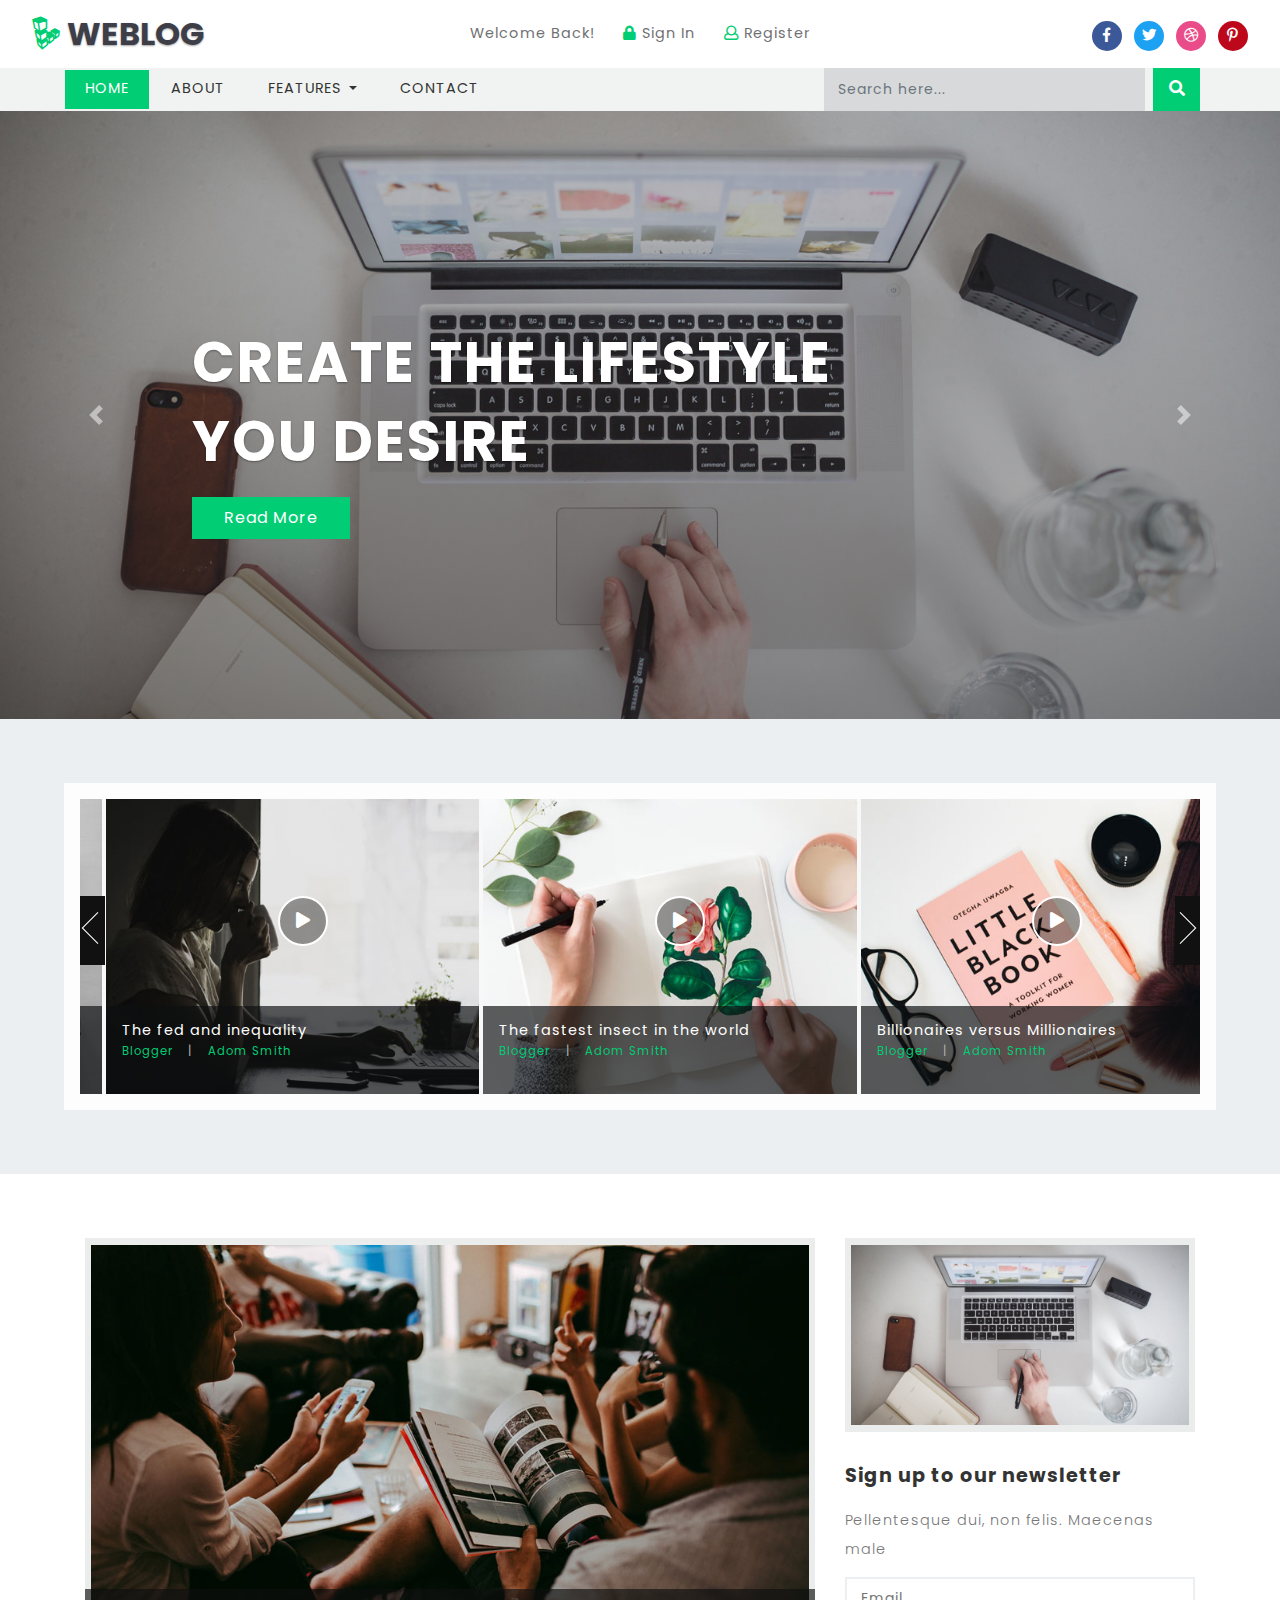
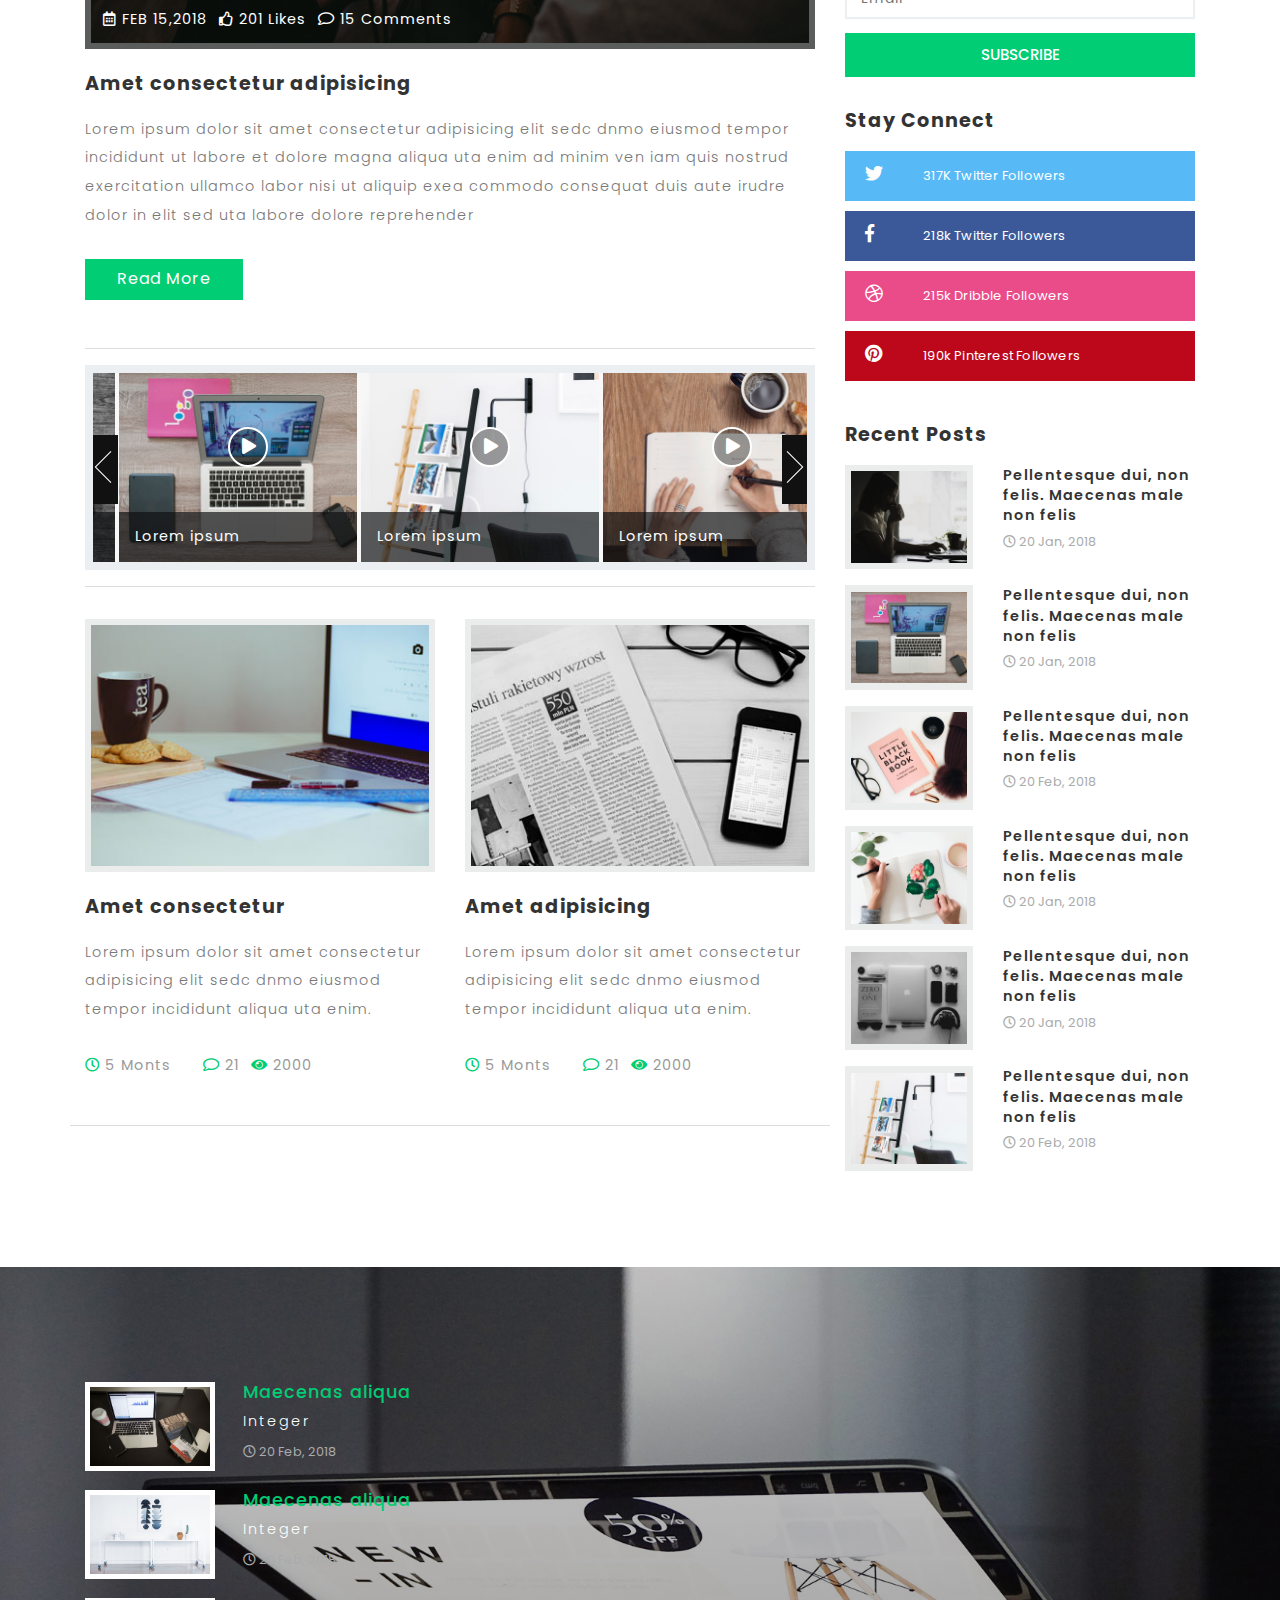
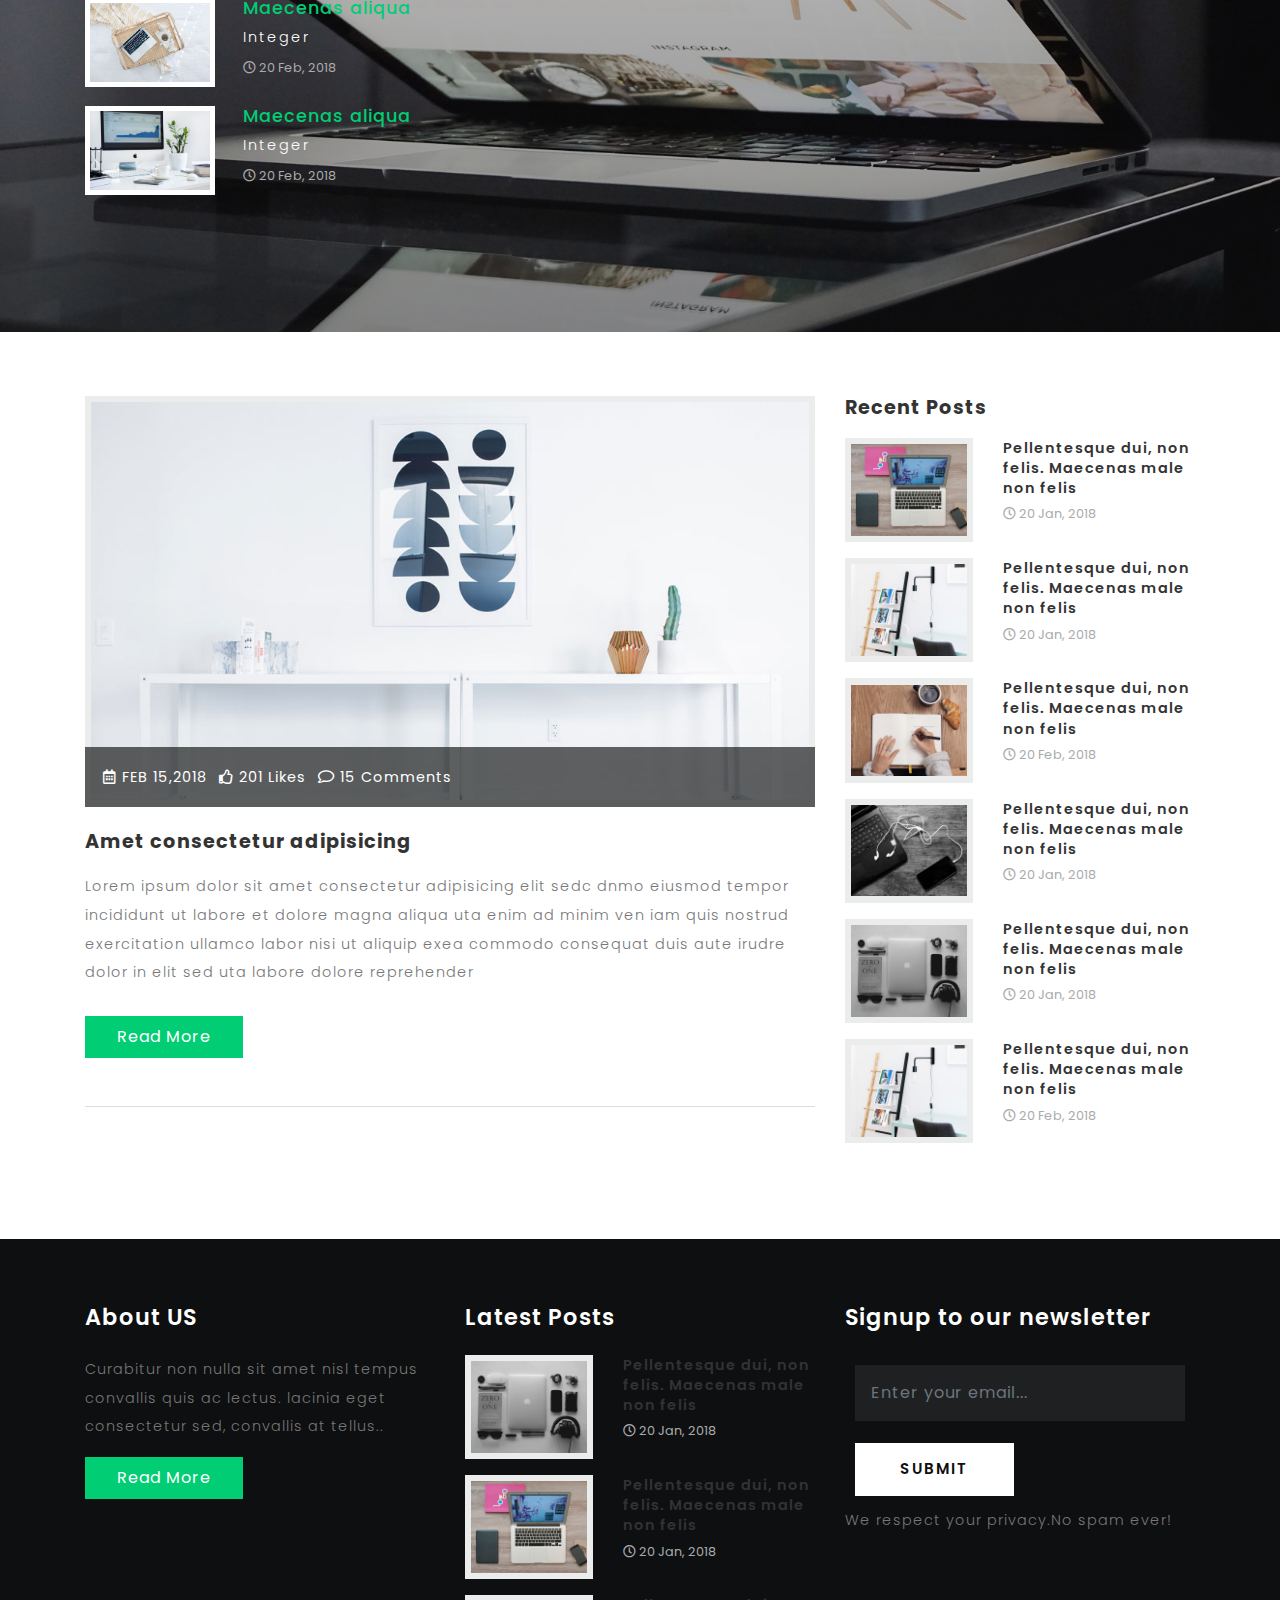
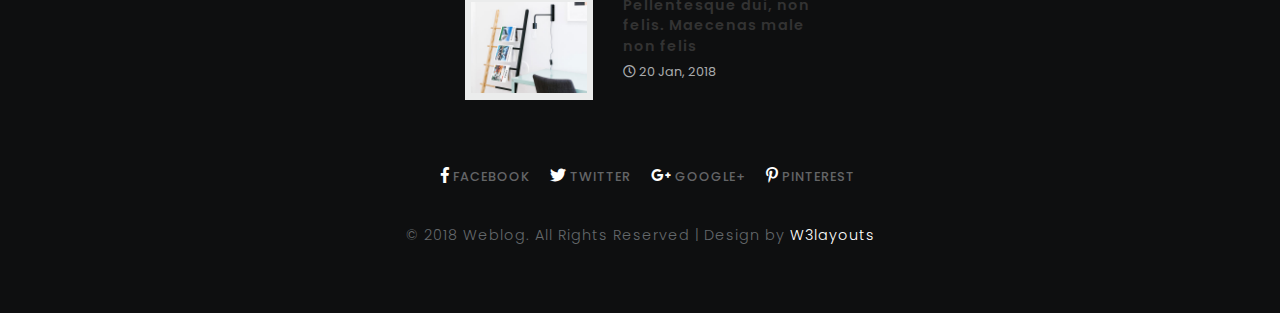
==== PresentationLayer/wwwroot/CoreBlogTema/web/index.html @ 25f00291 "HTML theme has been added" ====
<!--
	Author: W3layouts
	Author URL: http://w3layouts.com
	License: Creative Commons Attribution 3.0 Unported
	License URL: http://creativecommons.org/licenses/by/3.0/
-->

<!DOCTYPE html>
<html lang="zxx">

<head>
	<title>Weblog a Blogging Category Bootstrap responsive WebTemplate | Home :: w3layouts</title>
	<meta name="viewport" content="width=device-width, initial-scale=1">
	<meta charset="utf-8">
	<meta name="keywords" content="Weblog a Responsive web template, Bootstrap Web Templates, Flat Web Templates, Android Compatible web template, 
Smartphone Compatible web template, free webdesigns for Nokia, Samsung, LG, SonyEricsson, Motorola web design" />

	<script>
		addEventListener("load", function () {
			setTimeout(hideURLbar, 0);
		}, false);

		function hideURLbar() {
			window.scrollTo(0, 1);
		}
	</script>
	<link href="css/bootstrap.css" rel='stylesheet' type='text/css' />
	<link rel="stylesheet" href="css/jquery.desoslide.css">
	<link href="css/style.css" rel='stylesheet' type='text/css' />
	<link href="css/fontawesome-all.css" rel="stylesheet">
	<link href="//fonts.googleapis.com/css?family=Poppins:100,100i,200,200i,300,300i,400,400i,500,500i,600,600i,700,700i,800"
	    rel="stylesheet">
</head>

<body>
	<!--Header-->

	<header>
		<div class="top-bar_sub_w3layouts container-fluid">
			<div class="row">
				<div class="col-md-4 logo text-left">
					<a class="navbar-brand" href="index.html">
						<i class="fab fa-linode"></i> Weblog</a>
				</div>
				<div class="col-md-4 top-forms text-center mt-lg-3 mt-md-1 mt-0">
					<span>Welcome Back!</span>
					<span class="mx-lg-4 mx-md-2  mx-1">
						<a href="login.html">
							<i class="fas fa-lock"></i> Sign In</a>
					</span>
					<span>
						<a href="register.html">
							<i class="far fa-user"></i> Register</a>
					</span>
				</div>
				<div class="col-md-4 log-icons text-right">

					<ul class="social_list1 mt-3">

						<li>
							<a href="#" class="facebook1 mx-2" >
								<i class="fab fa-facebook-f"></i>

							</a>
						</li>
						<li>
							<a href="#" class="twitter2">
								<i class="fab fa-twitter"></i>

							</a>
						</li>
						<li>
							<a href="#" class="dribble3 mx-2">
								<i class="fab fa-dribbble"></i>
							</a>
						</li>
						<li>
							<a href="#" class="pin">
								<i class="fab fa-pinterest-p"></i>
							</a>
						</li>
					</ul>
				</div>
			</div>
		</div>

			<div class="header_top" id="home">
				<nav class="navbar navbar-expand-lg navbar-light bg-light">
					<button class="navbar-toggler navbar-toggler-right mx-auto" type="button" data-toggle="collapse" data-target="#navbarSupportedContent" aria-controls="navbarSupportedContent"
						aria-expanded="false" aria-label="Toggle navigation">
						<span class="navbar-toggler-icon"></span>
				   </button>


					<div class="collapse navbar-collapse" id="navbarSupportedContent">
						<ul class="navbar-nav mr-auto">
							<li class="nav-item active">
								<a class="nav-link" href="#">Home
									<span class="sr-only">(current)</span>
								</a>
							</li>
							<li class="nav-item">
								<a class="nav-link" href="about.html">About</a>
							</li>
							<li class="nav-item dropdown">
								<a class="nav-link dropdown-toggle" href="#" id="navbarDropdown" role="button" data-toggle="dropdown" aria-haspopup="true"
								    aria-expanded="false">
									Features
								</a>
								<div class="dropdown-menu" aria-labelledby="navbarDropdown">
									<a class="dropdown-item" href="#"></a>
									<a class="dropdown-item" href="blog1.html">Standard Blog</a>
									<div class="dropdown-divider"></div>
									<a class="dropdown-item" href="blog2.html">2 Column Blog</a>
									<div class="dropdown-divider"></div>
									<a class="dropdown-item" href="blog3.html">3 Column Blog</a>

								</div>
							</li>
							<li class="nav-item">
								<a class="nav-link" href="contact.html">Contact</a>
							</li>

						</ul>
							<form action="#" method="post" class="form-inline my-2 my-lg-0 header-search">
								<input class="form-control mr-sm-2" type="search" placeholder="Search here..." name="Search" required="">
								<button class="btn btn1 my-2 my-sm-0" type="submit"><i class="fas fa-search"></i></button>
							</form>
		
						

					</div>
				</nav>

			</div>
	</header>
	<!--//header-->

	<!--/banner-->
	<div class="banner">
		<div id="carouselExampleIndicators" class="carousel slide" data-ride="carousel">
			<ol class="carousel-indicators">
				<li data-target="#carouselExampleIndicators" data-slide-to="0" class="active"></li>
				<li data-target="#carouselExampleIndicators" data-slide-to="1"></li>
				<li data-target="#carouselExampleIndicators" data-slide-to="2"></li>
				<li data-target="#carouselExampleIndicators" data-slide-to="3"></li>
			</ol>
			<div class="carousel-inner" role="listbox">
				<div class="carousel-item active">
					<div class="carousel-caption">
						<h3>Create the lifestyle
							<span>you desire</span>
						</h3>
						<div class="read">
							<a href="single.html" class="btn btn-primary read-m">Read More</a>
						</div>
					</div>
				</div>
				<div class="carousel-item item2">
					<div class="carousel-caption">
						<h3>Engaging Purposeful
							<span>and Creative</span>
						</h3>
						<div class="read">
							<a href="single.html" class="btn btn-primary read-m">Read More</a>
						</div>
					</div>
				</div>
				<div class="carousel-item item3">
					<div class="carousel-caption">
						<h3>Create the lifestyle
							<span>you desire</span>
						</h3>
						<div class="read">
							<a href="single.html" class="btn btn-primary read-m">Read More</a>
						</div>
					</div>
				</div>
				<div class="carousel-item item4">
					<div class="carousel-caption">
						<h3>Engaging Purposeful
							<span>and Creative</span>
						</h3>
						<div class="read">
							<a href="single.html" class="btn btn-primary read-m">Read More</a>
						</div>
					</div>
				</div>
			</div>
			<a class="carousel-control-prev" href="#carouselExampleIndicators" role="button" data-slide="prev">
				<span class="carousel-control-prev-icon" aria-hidden="true"></span>
				<span class="sr-only">Previous</span>
			</a>
			<a class="carousel-control-next" href="#carouselExampleIndicators" role="button" data-slide="next">
				<span class="carousel-control-next-icon" aria-hidden="true"></span>
				<span class="sr-only">Next</span>
			</a>
		</div>
	</div>
	<!--/model-->
	<!--//banner-->
	<section class="bottom-slider">
		<div class="course_demo1">
			<ul id="flexiselDemo1">
				<li>
					<div class="blog-item">
						<img src="images/1.jpg" alt=" " class="img-fluid" />
						<button type="button" class="btn btn-primary play" data-toggle="modal" data-target="#exampleModal">
							<i class="fas fa-play"></i>
						</button>

						<div class="floods-text">
							<h3>The fed and inequality
								<span>Blogger
									<label>|</label>
									<i>Adom Smith</i>
								</span>
							</h3>

						</div>
					</div>
				</li>
				<li>
					<div class="blog-item">
						<img src="images/2.jpg" alt=" " class="img-fluid" />
						<button type="button" class="btn btn-primary play" data-toggle="modal" data-target="#exampleModal">
							<i class="fas fa-play"></i>
						</button>

						<div class="floods-text">
							<h3>The fastest insect in the world
								<span>Blogger
									<label>|</label>
									<i>Adom Smith</i>
								</span>
							</h3>

						</div>
					</div>
				</li>
				<li>
					<div class="blog-item">
						<img src="images/3.jpg" alt=" " class="img-fluid" />
						<button type="button" class="btn btn-primary play" data-toggle="modal" data-target="#exampleModal">
							<i class="fas fa-play"></i>
						</button>


						<div class="floods-text">
							<h3>Billionaires versus Millionaires
								<span>Blogger
									<label>|</label>
									<i>Adom Smith</i>
								</span>
							</h3>

						</div>
					</div>
				</li>
				<li>
					<div class="blog-item">
						<img src="images/4.jpg" alt=" " class="img-fluid" />
						<button type="button" class="btn btn-primary play" data-toggle="modal" data-target="#exampleModal">
							<i class="fas fa-play"></i>
						</button>


						<div class="floods-text">
							<h3>Billionaires versus Millionaires
								<span>Blogger
									<label>|</label>
									<i>Adom Smith</i>
								</span>
							</h3>

						</div>
					</div>
				</li>
			</ul>
		</div>
		<div class="modal fade" id="exampleModal" tabindex="-1" role="dialog" aria-hidden="true">
			<div class="modal-dialog" role="document">
				<div class="modal-content">
					<div class="modal-header">
						<button type="button" class="close" data-dismiss="modal" aria-label="Close">
							<span aria-hidden="true">&times;</span>
						</button>
					</div>
					<div class="modal-body">
						<div class="embed-responsive embed-responsive-21by9">
							<iframe src="https://player.vimeo.com/video/145787219"></iframe>
						</div>
					</div>

				</div>
			</div>
		</div>
	</section>
	<!--/main-->
	<section class="main-content-w3layouts-agileits">
		<div class="container">
			<div class="row">
				<!--left-->
				<div class="col-lg-8 left-blog-info-w3layouts-agileits text-left">
					<div class="blog-grid-top">
						<div class="b-grid-top">
							<div class="blog_info_left_grid">
								<a href="single.html">
									<img src="images/b1.jpg" class="img-fluid" alt="">
								</a>
							</div>
							<div class="blog-info-middle">
								<ul>
									<li>
										<a href="#">
											<i class="far fa-calendar-alt"></i> FEB 15,2018</a>
									</li>
									<li class="mx-2">
										<a href="#">
											<i class="far fa-thumbs-up"></i> 201 Likes</a>
									</li>
									<li>
										<a href="#">
											<i class="far fa-comment"></i> 15 Comments</a>
									</li>
									
								</ul>
							</div>
						</div>

						<h3>
							<a href="single.html">Amet consectetur adipisicing </a>
						</h3>
						<p>Lorem ipsum dolor sit amet consectetur adipisicing elit sedc dnmo eiusmod tempor incididunt ut labore et dolore magna
							aliqua uta enim ad minim ven iam quis nostrud exercitation ullamco labor nisi ut aliquip exea commodo consequat duis
							aute irudre dolor in elit sed uta labore dolore reprehender</p>
						<a href="single.html" class="btn btn-primary read-m">Read More</a>
					</div>
					<!--//silder-->
					<div class="blog-mid-sec">
						<ul id="flexiselDemo2">
							<li>
								<div class="blog-item">
									<img src="images/5.jpg" alt=" " class="img-fluid" />
									<button type="button" class="btn btn-primary play sec" data-toggle="modal" data-target="#exampleModal">
										<i class="fas fa-play"></i>
									</button>
									<div class="floods-text">
										<h3>Lorem ipsum </h3>
									</div>
								</div>
							</li>
							<li>
								<div class="blog-item">
									<img src="images/6.jpg" alt=" " class="img-fluid" />
									<button type="button" class="btn btn-primary play sec" data-toggle="modal" data-target="#exampleModal">
										<i class="fas fa-play"></i>
									</button>
									<div class="floods-text">
										<h3>Lorem ipsum </h3>
									</div>
								</div>
							</li>
							<li>
								<div class="blog-item">
									<img src="images/7.jpg" alt=" " class="img-fluid" />
									<button type="button" class="btn btn-primary play sec" data-toggle="modal" data-target="#exampleModal">
										<i class="fas fa-play"></i>
									</button>
									<div class="floods-text">
										<h3>Lorem ipsum </h3>
									</div>
								</div>
							</li>
							<li>
								<div class="blog-item">
									<img src="images/8.jpg" alt=" " class="img-fluid" />
									<button type="button" class="btn btn-primary play sec" data-toggle="modal" data-target="#exampleModal">
										<i class="fas fa-play"></i>
									</button>
									<div class="floods-text">
										<h3>Lorem ipsum </h3>
									</div>
								</div>
							</li>
						</ul>
					</div>

					<!--//silder-->
					<div class="blog-girds-sec">
						<div class="row">
							<div class="col-md-6 blog-grid-top">
								<div class="b-grid-top">
									<div class="blog_info_left_grid">
										<a href="single.html">
											<img src="images/b2.jpg" class="img-fluid" alt="">
										</a>
									</div>
									<h3>
										<a href="single.html">Amet consectetur </a>
									</h3>
									<p>Lorem ipsum dolor sit amet consectetur adipisicing elit sedc dnmo eiusmod tempor incididunt aliqua uta enim.</p>
								</div>
								<ul class="blog-icons">
									<li>
										<a href="#">
											<i class="far fa-clock"></i> 5 Monts</a>
									</li>
									<li class="mx-2">
										<a href="#">
											<i class="far fa-comment"></i> 21</a>
									</li>
									<li>
										<a href="#">
											<i class="fas fa-eye"></i> 2000</a>
									</li>
									
								</ul>
							</div>
							<div class="col-md-6 blog-grid-top">
								<div class="b-grid-top">
									<div class="blog_info_left_grid">
										<a href="single.html">
											<img src="images/b3.jpg" class="img-fluid" alt="">
										</a>
									</div>
									<h3>
										<a href="single.html">Amet adipisicing </a>
									</h3>
									<p>Lorem ipsum dolor sit amet consectetur adipisicing elit sedc dnmo eiusmod tempor incididunt aliqua uta enim.</p>

								</div>
								<ul class="blog-icons">
									<li>
										<a href="#">
											<i class="far fa-clock"></i> 5 Monts</a>
									</li>
									<li class="mx-2">
										<a href="#">
											<i class="far fa-comment"></i> 21</a>
									</li>
									<li>
										<a href="#">
											<i class="fas fa-eye"></i> 2000</a>
									</li>
									
								</ul>
							</div>
						</div>
					</div>
				</div>
				<!--//left-->
				<!--right-->
				<aside class="col-lg-4 agileits-w3ls-right-blog-con text-right">
					<div class="right-blog-info text-left">
						<div class="tech-btm">
							<img src="images/banner1.jpg" class="img-fluid" alt="">
						</div>
						<div class="tech-btm">
							<h4>Sign up to our newsletter</h4>
							<p>Pellentesque dui, non felis. Maecenas male </p>
							<form action="#" method="post">
								<input type="email" placeholder="Email" required="">
								<input type="submit" value="Subscribe">
							</form>

						</div>
						<div class="tech-btm widget_social">
							<h4>Stay Connect</h4>
							<ul>

								<li>
									<a class="twitter" href="#">
										<i class="fab fa-twitter"></i>
										<span class="count">317K</span> Twitter Followers</a>
								</li>
								<li>
									<a class="facebook" href="#">
										<i class="fab fa-facebook-f"></i>
										<span class="count">218k</span> Twitter Followers</a>
								</li>
								<li>
									<a class="dribble" href="#">
										<i class="fab fa-dribbble"></i>

										<span class="count">215k</span> Dribble Followers</a>
								</li>
								<li>
									<a class="pin" href="#">
										<i class="fab fa-pinterest"></i>
										<span class="count">190k</span> Pinterest Followers</a>
								</li>

							</ul>
						</div>
						<div class="tech-btm">
							<h4>Recent Posts</h4>
							
							<div class="blog-grids row mb-3">
								<div class="col-md-5 blog-grid-left">
									<a href="single.html">
										<img src="images/1.jpg" class="img-fluid" alt="">
									</a>
								</div>
								<div class="col-md-7 blog-grid-right">

									<h5>
										<a href="single.html">Pellentesque dui, non felis. Maecenas male non felis </a>
									</h5>
									<div class="sub-meta">
										<span>
											<i class="far fa-clock"></i> 20 Jan, 2018</span>
									</div>
								</div>
								
							</div>
							<div class="blog-grids row mb-3">
								<div class="col-md-5 blog-grid-left">
									<a href="single.html">
										<img src="images/5.jpg" class="img-fluid" alt="">
									</a>
								</div>
								<div class="col-md-7 blog-grid-right">

									<h5>
										<a href="single.html">Pellentesque dui, non felis. Maecenas male non felis </a>
									</h5>
									<div class="sub-meta">
										<span>
											<i class="far fa-clock"></i> 20 Jan, 2018</span>
									</div>
								</div>
								<div class="clearfix"> </div>
							</div>
							<div class="blog-grids row mb-3">
								<div class="col-md-5 blog-grid-left">
									<a href="single.html">
										<img src="images/3.jpg" class="img-fluid" alt="">
									</a>
								</div>
								<div class="col-md-7 blog-grid-right">
									<h5>
										<a href="single.html">Pellentesque dui, non felis. Maecenas male non felis </a>
									</h5>
									<div class="sub-meta">
										<span>
											<i class="far fa-clock"></i> 20 Feb, 2018</span>
									</div>
								</div>
								
							</div>
							<div class="blog-grids row mb-3">
								<div class="col-md-5 blog-grid-left">
									<a href="single.html">
										<img src="images/2.jpg" class="img-fluid" alt="">
									</a>
								</div>
								<div class="col-md-7 blog-grid-right">

									<h5>
										<a href="single.html">Pellentesque dui, non felis. Maecenas male non felis </a>
									</h5>
									<div class="sub-meta">
										<span>
											<i class="far fa-clock"></i> 20 Jan, 2018</span>
									</div>
								</div>
								
							</div>
							<div class="blog-grids row mb-3">
								<div class="col-md-5 blog-grid-left">
									<a href="single.html">
										<img src="images/4.jpg" class="img-fluid" alt="">
									</a>
								</div>
								<div class="col-md-7 blog-grid-right">

									<h5>
										<a href="single.html">Pellentesque dui, non felis. Maecenas male non felis </a>
									</h5>
									<div class="sub-meta">
										<span>
											<i class="far fa-clock"></i> 20 Jan, 2018</span>
									</div>
								</div>
								
							</div>
							<div class="blog-grids row mb-3">
								<div class="col-md-5 blog-grid-left">
									<a href="single.html">
										<img src="images/6.jpg" class="img-fluid" alt="">
									</a>
								</div>
								<div class="col-md-7 blog-grid-right">
									<h5>
										<a href="single.html">Pellentesque dui, non felis. Maecenas male non felis </a>
									</h5>
									<div class="sub-meta">
										<span>
											<i class="far fa-clock"></i> 20 Feb, 2018</span>
									</div>
								</div>
								
							</div>
						</div>
					</div>

				</aside>
				<!--//right-->
			</div>
		</div>
	</section>
	<!--//main-->
	<!--/middle-->
	<section class="middle-sec-agileinfo-w3ls">
		<div class="container">
			<div class="row inner-sec">
				<div class="col-md-4 news-left">
					<ul id="demo1_thumbs" class="list-inline">
						<li>
							<a href="images/m1.jpg">
								<img src="images/m1.jpg" alt="" data-desoslide-caption="<h3>Latest Post 1</h3>">
								<div class="mid-text-info">
									<h4>Maecenas aliqua</h4>
									<p>Integer </p>
									<div class="sub-meta">
										<span>
											<i class="far fa-clock"></i> 20 Feb, 2018</span>
									</div>
								</div>
							</a>
						</li>
						<li>
							<a href="images/m2.jpg">
								<img src="images/m2.jpg" alt="" data-desoslide-caption="<h3>Latest Post 2</h3>">
								<div class="mid-text-info">
									<h4>Maecenas aliqua</h4>
									<p>Integer </p>
									<div class="sub-meta">
										<span>
											<i class="far fa-clock"></i> 20 Feb, 2018</span>
									</div>
								</div>
							</a>
						</li>
						<li>
							<a href="images/m3.jpg">
								<img src="images/m3.jpg" alt="" data-desoslide-caption="<h3>Latest Post 3</h3>">
								<div class="mid-text-info">
									<h4>Maecenas aliqua</h4>
									<p>Integer </p>
									<div class="sub-meta">
										<span>
											<i class="far fa-clock"></i> 20 Feb, 2018</span>
									</div>
								</div>
							</a>
						</li>
						<li>
							<a href="images/m4.jpg">
								<img src="images/m4.jpg" alt="" data-desoslide-caption="<h3>Latest Post 4</h3>">
								<div class="mid-text-info">
									<h4>Maecenas aliqua</h4>
									<p>Integer </p>
									<div class="sub-meta">
										<span>
											<i class="far fa-clock"></i> 20 Feb, 2018</span>
									</div>
								</div>
							</a>
						</li>
					</ul>
				</div>
				<div id="demo1_main_image" class="col-md-8  news-right"></div>
				<div class="clearfix"> </div>
			</div>
		</div>

	</section>
	<!--//middle-->
	<!---->
	<section class="main-content-w3layouts-agileits">
			<div class="container">
				<div class="row">
					<!--left-->
					<div class="col-lg-8 left-blog-info-w3layouts-agileits text-left">
						<div class="blog-grid-top">
							<div class="b-grid-top">
								<div class="blog_info_left_grid">
									<a href="single.html">
										<img src="images/b4.jpg" class="img-fluid" alt="">
									</a>
								</div>
								<div class="blog-info-middle">
									<ul>
										<li>
											<a href="#">
												<i class="far fa-calendar-alt"></i> FEB 15,2018</a>
										</li>
										<li class="mx-2">
											<a href="#">
												<i class="far fa-thumbs-up"></i> 201 Likes</a>
										</li>
										<li>
											<a href="#">
												<i class="far fa-comment"></i> 15 Comments</a>
										</li>
									
									</ul>
								</div>
							</div>
	
							<h3>
								<a href="single.html">Amet consectetur adipisicing </a>
							</h3>
							<p>Lorem ipsum dolor sit amet consectetur adipisicing elit sedc dnmo eiusmod tempor incididunt ut labore et dolore magna
								aliqua uta enim ad minim ven iam quis nostrud exercitation ullamco labor nisi ut aliquip exea commodo consequat duis
								aute irudre dolor in elit sed uta labore dolore reprehender</p>
							<a href="single.html" class="btn btn-primary read-m">Read More</a>
						</div>
						<!--//silder-->
						
	
					</div>
					<!--//left-->
					<!--right-->
					<aside class="col-lg-4 agileits-w3ls-right-blog-con text-left">
						<div class="tech-btm">
							<h4>Recent Posts</h4>
							
							<div class="blog-grids row mb-3">
								<div class="col-md-5 blog-grid-left">
									<a href="single.html">
										<img src="images/5.jpg" class="img-fluid" alt="">
									</a>
								</div>
								<div class="col-md-7 blog-grid-right">

									<h5>
										<a href="single.html">Pellentesque dui, non felis. Maecenas male non felis </a>
									</h5>
									<div class="sub-meta">
										<span>
											<i class="far fa-clock"></i> 20 Jan, 2018</span>
									</div>
								</div>
								
							</div>
							<div class="blog-grids row mb-3">
								<div class="col-md-5 blog-grid-left">
									<a href="single.html">
										<img src="images/6.jpg" class="img-fluid" alt="">
									</a>
								</div>
								<div class="col-md-7 blog-grid-right">

									<h5>
										<a href="single.html">Pellentesque dui, non felis. Maecenas male non felis </a>
									</h5>
									<div class="sub-meta">
										<span>
											<i class="far fa-clock"></i> 20 Jan, 2018</span>
									</div>
								</div>
								
							</div>
							<div class="blog-grids row mb-3">
								<div class="col-md-5 blog-grid-left">
									<a href="single.html">
										<img src="images/7.jpg" class="img-fluid" alt="">
									</a>
								</div>
								<div class="col-md-7 blog-grid-right">
									<h5>
										<a href="single.html">Pellentesque dui, non felis. Maecenas male non felis </a>
									</h5>
									<div class="sub-meta">
										<span>
											<i class="far fa-clock"></i> 20 Feb, 2018</span>
									</div>
								</div>
								
							</div>
							<div class="blog-grids row mb-3">
								<div class="col-md-5 blog-grid-left">
									<a href="single.html">
										<img src="images/8.jpg" class="img-fluid" alt="">
									</a>
								</div>
								<div class="col-md-7 blog-grid-right">

									<h5>
										<a href="single.html">Pellentesque dui, non felis. Maecenas male non felis </a>
									</h5>
									<div class="sub-meta">
										<span>
											<i class="far fa-clock"></i> 20 Jan, 2018</span>
									</div>
								</div>
								
							</div>
							<div class="blog-grids row mb-3">
								<div class="col-md-5 blog-grid-left">
									<a href="single.html">
										<img src="images/4.jpg" class="img-fluid" alt="">
									</a>
								</div>
								<div class="col-md-7 blog-grid-right">

									<h5>
										<a href="single.html">Pellentesque dui, non felis. Maecenas male non felis </a>
									</h5>
									<div class="sub-meta">
										<span>
											<i class="far fa-clock"></i> 20 Jan, 2018</span>
									</div>
								</div>
								
							</div>
							<div class="blog-grids row mb-3">
								<div class="col-md-5 blog-grid-left">
									<a href="single.html">
										<img src="images/6.jpg" class="img-fluid" alt="">
									</a>
								</div>
								<div class="col-md-7 blog-grid-right">
									<h5>
										<a href="single.html">Pellentesque dui, non felis. Maecenas male non felis </a>
									</h5>
									<div class="sub-meta">
										<span>
											<i class="far fa-clock"></i> 20 Feb, 2018</span>
									</div>
								</div>
								
							</div>
						
						</div>
	
					</aside>
					<!--//right-->
				</div>
			</div>
		</section>
		<!--//main-->
	<!--footer-->
	<footer>
		<div class="container">
			<div class="row">
				<div class="col-lg-4 footer-grid-agileits-w3ls text-left">
					<h3>About US</h3>
					<p>Curabitur non nulla sit amet nisl tempus convallis quis ac lectus. lacinia eget consectetur sed, convallis at tellus..</p>
					<div class="read">
						<a href="single.html" class="btn btn-primary read-m">Read More</a>
					</div>
				</div>
				<div class="col-lg-4 footer-grid-agileits-w3ls text-left">

					<div class="tech-btm">
						<h3>Latest Posts</h3>
						<div class="blog-grids row mb-3">
							<div class="col-md-5 blog-grid-left">
								<a href="single.html">
									<img src="images/4.jpg" class="img-fluid" alt="">
								</a>
							</div>
							<div class="col-md-7 blog-grid-right">

								<h5>
									<a href="single.html">Pellentesque dui, non felis. Maecenas male non felis </a>
								</h5>
								<div class="sub-meta">
									<span>
										<i class="far fa-clock"></i> 20 Jan, 2018</span>
								</div>
							</div>
							
						</div>
						<div class="blog-grids row mb-3">
							<div class="col-md-5 blog-grid-left">
								<a href="single.html">
									<img src="images/5.jpg" class="img-fluid" alt="">
								</a>
							</div>
							<div class="col-md-7 blog-grid-right">

								<h5>
									<a href="single.html">Pellentesque dui, non felis. Maecenas male non felis </a>
								</h5>
								<div class="sub-meta">
									<span>
										<i class="far fa-clock"></i> 20 Jan, 2018</span>
								</div>
							</div>
							
						</div>
						<div class="blog-grids row mb-3">
							<div class="col-md-5 blog-grid-left">
								<a href="single.html">
									<img src="images/6.jpg" class="img-fluid" alt="">
								</a>
							</div>
							<div class="col-md-7 blog-grid-right">

								<h5>
									<a href="single.html">Pellentesque dui, non felis. Maecenas male non felis </a>
								</h5>
								<div class="sub-meta">
									<span>
										<i class="far fa-clock"></i> 20 Jan, 2018</span>
								</div>
							</div>
							
						</div>
					</div>
				</div>
				<!-- subscribe -->
				<div class="col-lg-4 subscribe-main footer-grid-agileits-w3ls text-left">
					<h2>Signup to our newsletter</h2>
					<div class="subscribe-main text-left">
							<div class="subscribe-form">
									<form action="#" method="post" class="subscribe_form">
										<input class="form-control" type="email" placeholder="Enter your email..." required="">
										<button type="submit" class="btn btn-primary submit">Submit</button>
									</form>
									<div class="clearfix"> </div>
						   </div>
						<p>We respect your privacy.No spam ever!</p>
					</div>
					<!-- //subscribe -->
				</div>
			</div>
			<!-- footer -->
			<div class="footer-cpy text-center">
				<div class="footer-social">
					<div class="copyrighttop">
						<ul>
							<li class="mx-3">
								<a class="facebook" href="#">
									<i class="fab fa-facebook-f"></i>
									<span>Facebook</span>
								</a>
							</li>
							<li>
								<a class="facebook" href="#">
									<i class="fab fa-twitter"></i>
									<span>Twitter</span>
								</a>
							</li>
							<li class="mx-3">
								<a class="facebook" href="#">
									<i class="fab fa-google-plus-g"></i>
									<span>Google+</span>
								</a>
							</li>
							<li>
								<a class="facebook" href="#">
									<i class="fab fa-pinterest-p"></i>
									<span>Pinterest</span>
								</a>
							</li>
						</ul>

					</div>
				</div>
				<div class="w3layouts-agile-copyrightbottom">
					<p>© 2018 Weblog. All Rights Reserved | Design by
						<a href="http://w3layouts.com/">W3layouts</a>
					</p>

				</div>
			</div>

			<!-- //footer -->
		</div>
	</footer>
	<!---->
	<!-- js -->
	<script src="js/jquery-2.2.3.min.js"></script>
	<!-- //js -->
	<!-- desoslide-JavaScript -->
	<script src="js/jquery.desoslide.js"></script>
	<script>
		$('#demo1_thumbs').desoSlide({
			main: {
				container: '#demo1_main_image',
				cssClass: 'img-responsive'
			},
			effect: 'sideFade',
			caption: true
		});
	</script>

	<!-- requried-jsfiles-for owl -->
	<script>
		$(window).load(function () {
			$("#flexiselDemo1").flexisel({
				visibleItems: 3,
				animationSpeed: 1000,
				autoPlay: true,
				autoPlaySpeed: 3000,
				pauseOnHover: true,
				enableResponsiveBreakpoints: true,
				responsiveBreakpoints: {
					portrait: {
						changePoint: 480,
						visibleItems: 1
					},
					landscape: {
						changePoint: 640,
						visibleItems: 2
					},
					tablet: {
						changePoint: 768,
						visibleItems: 3
					}
				}
			});

		});
	</script>
	<script>
		$(window).load(function () {
			$("#flexiselDemo2").flexisel({
				visibleItems: 3,
				animationSpeed: 1000,
				autoPlay: true,
				autoPlaySpeed: 3000,
				pauseOnHover: true,
				enableResponsiveBreakpoints: true,
				responsiveBreakpoints: {
					portrait: {
						changePoint: 480,
						visibleItems: 1
					},
					landscape: {
						changePoint: 640,
						visibleItems: 2
					},
					tablet: {
						changePoint: 768,
						visibleItems: 3
					}
				}
			});

		});
	</script>
	<script src="js/jquery.flexisel.js"></script>
	<!-- //password-script -->
	<!--/ start-smoth-scrolling -->
	<script src="js/move-top.js"></script>
	<script src="js/easing.js"></script>
	<script>
		jQuery(document).ready(function ($) {
			$(".scroll").click(function (event) {
				event.preventDefault();
				$('html,body').animate({
					scrollTop: $(this.hash).offset().top
				}, 900);
			});
		});
	</script>
	<!--// end-smoth-scrolling -->

	<script>
		$(document).ready(function () {
			
									var defaults = {
							  			containerID: 'toTop', // fading element id
										containerHoverID: 'toTopHover', // fading element hover id
										scrollSpeed: 1200,
										easingType: 'linear' 
							 		};
									

			$().UItoTop({
				easingType: 'easeOutQuart'
			});

		});
	</script>
	<a href="#home" class="scroll" id="toTop" style="display: block;">
		<span id="toTopHover" style="opacity: 1;"> </span>
	</a>

	<!-- //Custom-JavaScript-File-Links -->
	<script src="js/bootstrap.js"></script>


</body>

</html>
---- PresentationLayer/wwwroot/CoreBlogTema/web/css/style.css ----
/*--
	Author: proj
	Author URL: http://proj.com
	License: Creative Commons Attribution 3.0 Unported
	License URL: http://creativecommons.org/licenses/by/3.0/
--*/

html,
body {
	margin: 0;
	font-size: 100%;
	font-family: 'Poppins', sans-serif;
	background: #fff;
}

body a {
	text-decoration: none;
	transition: 0.5s all;
	-webkit-transition: 0.5s all;
	-moz-transition: 0.5s all;
	-o-transition: 0.5s all;
	-ms-transition: 0.5s all;
}

a:hover {
	text-decoration: none;
}

input[type="button"],
input[type="submit"],
input[type="text"],
input[type="email"],
input[type="search"] {
	transition: 0.5s all;
	-webkit-transition: 0.5s all;
	-moz-transition: 0.5s all;
	-o-transition: 0.5s all;
	-ms-transition: 0.5s all;
	font-family: 'Poppins', sans-serif;
}

h1,
h2,
h3,
h4,
h5,
h6 {
	margin: 0;
	font-family: 'Poppins', sans-serif;
	letter-spacing:1px;
}

p {
	margin: 0;
	font-size: 0.9em;
	color: #777777;
	line-height: 2em;
	letter-spacing: 1px;
	font-weight: 300;
}

ul {
	margin: 0;
	padding: 0;
}

/*--/header --*/

/*-- top-bar-w3-agile --*/

.header {
	position: relative;
}

.header-nav {
	position: relative;
}

.top-bar {
	position: absolute;
	z-index: 999;
	width: 95%;
	top: 4%;
	left: 3%;
}

/*--top-bar_sub_w3layouts --*/

.top-bar_sub_w3layouts {
	background: #fff;
    padding: 0.3em 2em;
	position: relative;
}

.top-bar_sub_w3layouts h6 {
	text-align: center;
	color: #fff;
	font-size: 0.8em;
	font-weight: 600;
	letter-spacing: 2px;
	float: left;
}

.log {
	float: right;
	margin-top: 5px;
}

.top-bar_sub_w3layouts h6 a {
	color: #fff;
	text-decoration: none;
	padding: 8px 16px;
	letter-spacing: 1px;
	font-size: 13px;
	background: #01cd74;
	display: inline-block;
	border: 2px solid transparent;
	font-weight: bold;
}

.log h5 {
	display: inline-block;
	color: #a0a1a5;
	font-size: 0.9em;
	font-weight: 500;
	letter-spacing: 1px;
}

.log .fa-user.fa-w-16 {
	color: #fff;
	margin: 0 4px;
}

a.sign {
	color: #a0a1a5;
	font-size: 1em;
	letter-spacing: 1px;
}
.top-forms span{
    font-size: 0.9em;
    color: #707173;
	letter-spacing: 1px;
}
.top-forms span a {
    color: #707173;
}
.top-forms a i{
	color:#01cd74;
}
.social_list1 li {
	display: inline-block;
}

ul.social_list1 li a {
    color: #fff;
    font-size: 0.9em;
    width: 30px;
    height: 30px;
    border-radius: 50%;
    display: block;
    line-height: 29px;
	text-align: center;
	transition: 0.5s all;
	-webkit-transition: 0.5s all;
	-moz-transition: 0.5s all;
	-o-transition: 0.5s all;
	-ms-transition: 0.5s all;
}
ul.social_list1 li a:hover{
	opacity: 0.8;
	transform: rotateX(360deg);
    -webkit-transform: rotateX(360deg);
    -moz-transform: rotateX(360deg);
    -o-transform: rotateX(360deg);
    -ms-transform: rotateX(360deg);
    transition: transform 2s;
}
.facebook1 {
	background: #3b5998;
}

.twitter2 {
	background: #1da1f2;
}

.dribble3 {
	background: #ea4c89;
}
.pin {
	background: #BD081C;
}
/*-- top-bar_sub_w3layouts --*/

/*--/navbar--*/

.navbar {
	padding: 0em 4em;
}

.bg-light {
    background-color: #f0f3f1 !important;
}

a.navbar-brand {
	font-size: 2em;
	font-weight: 700;
	text-shadow: 0 1px 2px rgba(0, 0, 0, 0.37);
	color: #3d3e48;
	text-transform: uppercase;
}
.logo i {
    color: #01cd74;
    text-shadow: none;
}
li.nav-item {
	margin: 0 1px;
}

.navbar-light .navbar-nav .nav-link {
	padding: 0.6em 1.4em;
	color: #333;
	background: transparent;
	text-transform: uppercase;
	font-size: 0.9em;
	letter-spacing: 1px;
}

.navbar-light .navbar-nav .show>.nav-link,
.navbar-light .navbar-nav .active>.nav-link,
.navbar-light .navbar-nav .nav-link.show,
.navbar-light .navbar-nav .nav-link.active,
.navbar-light .navbar-nav .nav-link:hover,
.navbar-light .navbar-nav .nav-link:focus {
	background: #01cd74;
	color: #fff;
}
.dropdown-item {
    padding: 0.2em 1.5rem;
    font-size: 0.9em;
}
/*--/search--*/
form.header-search {
    width: 25%;
}
.header-search form {
	background: #e7e9ea;
	padding: 0.3em;
	border-radius: 50px;
}

.header-search input[type="search"] {
    outline: none;
    border: none;
	padding: 11px 14px;
    color: #fff;
    font-size: 14px;
    background: rgba(113, 114, 130, 0.2);
    float: left;
    letter-spacing: 1px;
	width: 82%;
	border-radius: 0;
}

.header-search button.btn1 {
	color: #fff;
	border: none;
	padding: 9px 9px 10px 9px;
	text-align: center;
	text-decoration: none;
	background: #01cd74;
	-webkit-transition: 0.5s all;
	-moz-transition: 0.5s all;
	-o-transition: 0.5s all;
	-ms-transition: 0.5s all;
	transition: 0.5s all;
	float: right;
	cursor: pointer;
	width: 12%;
	border-radius: 0;
}

/*--//search--*/

/*--//navbar--*/

/*--//header --*/

/*--/banner --*/

/* CUSTOMIZE THE CAROUSEL
-------------------------------------------------- */

/* Carousel base class */

/* Since positioning the image, we need to help out the caption */

.carousel-caption {
    bottom: 13em;
    z-index: 10;
    text-align: left;
    margin: 0 auto;
}

/* Declare heights because of positioning of img element */

.carousel-item {
	height: 44em;
	background-color: #777;
}

.carousel-item>img {
	position: absolute;
	top: 0;
	left: 0;
	min-width: 100%;
	height: 32rem;
}

/* MARKETING CONTENT
-------------------------------------------------- */

/* Center align the text within the three columns below the carousel */

.marketing .col-lg-4 {
	margin-bottom: 1.5rem;
	text-align: center;
}

.bt-grid.ser {
	margin-top: 1.5em;
	margin-bottom: 0;
}

.marketing h2 {
	font-weight: 400;
}

.marketing .col-lg-4 p {
	margin-right: .75rem;
	margin-left: .75rem;
}

/* Featurettes
------------------------- */

.featurette-divider {
	margin: 5rem 0;
	/* Space out the Bootstrap <hr> more */
}

/* Thin out the marketing headings */

.featurette-heading {
	font-weight: 300;
	line-height: 1;
	letter-spacing: -.05rem;
}

/*--/slider--*/

.carousel-item {
	background: -webkit-linear-gradient(rgba(23, 22, 23, 0.2), rgba(23, 22, 23, 0.5)), url(../images/banner1.jpg) no-repeat;
	background: -moz-linear-gradient(rgba(23, 22, 23, 0.2), rgba(23, 22, 23, 0.5)), url(../images/banner1.jpg) no-repeat;
	background: -ms-linear-gradient(rgba(23, 22, 23, 0.2), rgba(23, 22, 23, 0.5)), url(../images/banner1.jpg) no-repeat;
	background: linear-gradient(rgba(23, 22, 23, 0.2), rgba(23, 22, 23, 0.5)), url(../images/banner1.jpg) no-repeat;
	background-size: cover;
}

.carousel-item.item2 {
	background: -webkit-linear-gradient(rgba(23, 22, 23, 0.2), rgba(23, 22, 23, 0.5)), url(../images/banner2.jpg) no-repeat;
	background: -moz-linear-gradient(rgba(23, 22, 23, 0.2), rgba(23, 22, 23, 0.5)), url(../images/banner2.jpg) no-repeat;
	background: -ms-linear-gradient(rgba(23, 22, 23, 0.2), rgba(23, 22, 23, 0.5)), url(../images/banner2.jpg) no-repeat;
	background: linear-gradient(rgba(23, 22, 23, 0.2), rgba(23, 22, 23, 0.5)), url(../images/banner2.jpg) no-repeat;
	background-size: cover;
}

.carousel-item.item3 {
	background: -webkit-linear-gradient(rgba(23, 22, 23, 0.2), rgba(23, 22, 23, 0.5)), url(../images/banner3.jpg) no-repeat;
	background: -moz-linear-gradient(rgba(23, 22, 23, 0.2), rgba(23, 22, 23, 0.5)), url(../images/banner3.jpg) no-repeat;
	background: -ms-linear-gradient(rgba(23, 22, 23, 0.2), rgba(23, 22, 23, 0.5)), url(../images/banner3.jpg) no-repeat;
	background: linear-gradient(rgba(23, 22, 23, 0.2), rgba(23, 22, 23, 0.5)), url(../images/banner3.jpg) no-repeat;
	background-size: cover;
}

.carousel-item.item4 {
	background: -webkit-linear-gradient(rgba(23, 22, 23, 0.2), rgba(23, 22, 23, 0.5)), url(../images/banner4.jpg) no-repeat;
	background: -moz-linear-gradient(rgba(23, 22, 23, 0.2), rgba(23, 22, 23, 0.5)), url(../images/banner4.jpg) no-repeat;
	background: -ms-linear-gradient(rgba(23, 22, 23, 0.2), rgba(23, 22, 23, 0.5)), url(../images/banner4.jpg) no-repeat;
	background: linear-gradient(rgba(23, 22, 23, 0.2), rgba(23, 22, 23, 0.5)), url(../images/banner4.jpg) no-repeat;
	background-size: cover;
}

.carousel-caption h2,
.carousel-caption h3 {
    letter-spacing: 2px;
    line-height: 1.4em;
    text-shadow: 0 1px 2px rgba(0, 0, 0, 0.37);
    font-size: 3.5em;
    text-transform: uppercase;
    font-weight: 700;
}

.carousel-caption h5 {
	font-size: 1em;
	letter-spacing: 1px;
}
.carousel-caption span{
   display:block;
}
.carousel-indicators {
	bottom: 17%;
	left: 0%;
	cursor: pointer;
	display: none;
}

.bnr-button {
	margin-top: 2em;
}

.carousel-control {
	line-height: 42em;
}

.carousel-indicators li {
	display: inline-block;
	max-width: 20px;
	height: 19px;
	border-radius: 50%;
	-webkit-border-radius: 50%;
	-moz-border-radius: 50%;
	-o-border-radius: 50%;
	-ms-border-radius: 50%;
	margin: 0 8px;
}

.carousel-indicators .active {
	background: #01cd74;
}
a.btn.btn-primary.read-m {
    border-radius: 0;
    padding: 0.55em 2em;
    letter-spacing: 1px;
    background: #01cd74;
    border: none;
}
a.btn.btn-primary.read-m:hover,a.btn.btn-primary.read-m:focus{
   background:#fff;
   color:#222;
   box-shadow:none!important;
}
.read {
    margin-top: 1em;
}
/* Show it is fixed to the top */

/*--//banner --*/

/*--/content --*/

h3.tittle {
    text-align: center;
    font-size: 2.5em;
    color: #2c363e;
    text-shadow: 0 1px 2px rgba(0, 0, 0, 0.37);
    font-weight: 600;
}

h3.tittle.cen {
	color: #fff;
}

.lead {
	font-size: 1.1em;
	font-weight: 300;
}

.featurette-heading {
	font-size: 46px;
	line-height: 1.4em;
}

/*--/banner-bottom --*/

.banner-bottom {
	padding: 6em 0;
	position: relative;
}

.featured-items.banner-bottom {
	background: #e7e9ea;
}

.bt-bottom-info h5 {
	font-size: 2em;
	line-height: 1.5em;
	color: #01cd74;
	margin-bottom: 1em;
}

.inner-sec {
	margin-top:3em;
}
.modal-body.video iframe {
	border: none;
	width: 100%;
	min-height: 250px;
}

h5#exampleModalLabel {
	font-size: 1.2em;
}

h4.sub-tittle {
	font-size: 1.4em;
	color: #131212;
	letter-spacing: 1px;
	margin: 1em 0;
	font-weight: 500;
}

.bt-grids-main.ab {
	margin-top: 2em;
}

/*--//banner-bottom --*/
.bottom-slider,.main-content-w3layouts-agileits {
    padding: 5em 0;
}
section.bottom-slider {
 background: #eceff1;
}
.left-img img {
	width: 100%;
}
/*--flexisel--*/
.flex-slider{	
		background:#222227;
		padding: 70px 0 165px 0;
	}
	.opportunity{
		background:#28282e;
		margin:0px 20px;
		padding:80px 0;
		position:relative;
	}
	#flexiselDemo1 {
		display: none;
	}
	.nbs-flexisel-container {
		position: relative;
		max-width: 100%;
	}
	.nbs-flexisel-ul {
		position: relative;
		width: 9999px;
		margin: 0px;
		padding: 0px;
		list-style-type: none;
	}
	.nbs-flexisel-inner {
		overflow: hidden;
		margin: 0px auto;
		background: #f8f8f8;
		border: none;
		border-right:none;
	}
	.nbs-flexisel-item {
		float: left;
		margin:0 2px;
		padding: 0em;
		position: relative;
		line-height: 0px;
	}
	.nbs-flexisel-item > img {
		cursor: pointer;
		position: relative;
	}
	/*---- Nav ---*/
	.nbs-flexisel-nav-left, .nbs-flexisel-nav-right {
		width:25px;
		height: 69px;
		position: absolute;
		cursor: pointer;
		z-index: 100;
	}
	.nbs-flexisel-nav-left {
		left: 0%;
		top: 33% !important;
		background:#111 url(../images/left.png) no-repeat -6px 16px;
	}
	.nbs-flexisel-nav-right {
	  right: 0%;
	  top: 33% !important;
	  background:#111 url(../images/right.png) no-repeat -3px 16px;
	}
	/*--//flexisel--*/
	.blog-item{
		position:relative;
	}
	.floods-text {
		position: absolute;
		bottom:0%;
		left:0%;
		padding: 1em;
		background: rgba(14, 15, 16, 0.67);
		width:100%;
	}
	.floods-text h3{
		font-size:.9em;
		color:#fff;
		margin:0;
		font-weight:400;
	}
	.floods-text h3 span{
		display: block;
		color: #01cd74;
		margin: .5em 0 1em;
		font-size: .8em;
	}
	.floods-text h3 label{
		color: #B2B2B2;
		padding: 0 1em;
	}
	.floods-text h3 i{
		font-style:normal;
		color:#01cd74;
	}
	
button.btn.btn-primary.play{
	width:50px;
	height:50px;
	border-radius: 50%;
	-webkit-border-radius: 50%;
	-moz-border-radius: 50%;
	-o-border-radius: 50%;
	-ms-border-radius: 50%;
	outline: none;
	cursor: pointer;
	border:2px solid #fff;
	background-color:rgba(0, 0, 0, 0.37);
	position:absolute;
	left:46%;
	bottom:50%;
}
.course_demo1 {
    margin: 0 auto;
    width: 90%;
	background: #fdfdfd;
    padding: 1em;
}
/*--//content --*/
/*--/main-content-w3layouts-agileits --*/
/*--/left--*/
.b-grid-top {
    position: relative;
}
.bottom-b-con{
    padding: 40px 0;
}
.blog_info_left_grid {
    position: relative;
    overflow: hidden;
}
.blog-info-middle ul li a {
    font-size: 0.9em;
    letter-spacing: 1px;
    color: #fff;
}
.blog-info-middle ul li a:hover{
	color:#01cd74;
	opacity:0.9;
}
.blog-info-middle {
    width: 100%;
    background: rgba(14, 15, 16, 0.65);
    padding: 18px;
    position: absolute;
    bottom: 0;
}
.blog_info_left_grid img {
    -moz-transition: all 1s;
    -o-transition: all 1s;
    -webkit-transition: all 1s;
    transition: all 1s;
	background: #ebecec;
    padding: .4em;
}
.blog-info-middle ul li {
    display: inline-block;
}
.blog-grid-top h3,.two-blog2 h3,h5.card-title {
    font-size: 1.2em;
	margin: 1.2em 0 1em 0;
	font-weight: 700;
}
.blog-grid-top h3 a,.two-blog2 h3 a,h5.card-title a {
	color: #333333;
}
.blog-grid-top p,.two-blog2 p{
    margin-bottom: 2em;
}
.blog-grid-top {
    border-bottom: 1px solid #ddd;
    padding-bottom: 3em;
}
.blog-mid-sec {
    background: #eceff1;
    padding: .5em;
    margin: 1em 0;
}
button.btn.btn-primary.play.sec{
	width:40px;
	height:40px;
}
ul.blog-icons li {
    display: inline-block;
	margin-right: 20px;
	list-style:none;
}
ul.blog-icons a {
    font-size: 0.9em;
    letter-spacing: 1px;
    color: #999;
}
ul.blog-icons i {
    color: #01cd74;
}
.blog-girds-sec {
    border-top: 1px solid #ddd;
    margin-top: 1em;
    padding-top: 2em;
}
/*--//left--*/
/*--/right--*/
.tech-btm img{
	background: #ebecec;
    padding: .4em;
}
.tech-btm h4 {
    font-size: 1.2em;
    color: #333333;
    font-weight: 700;
    margin-bottom: 1em;
}
.tech-btm {
    margin-bottom: 2em;
}
.tech-btm input[type="email"] {
    width: 100%;
    color: #737070;
    outline: none;
    font-size: 14px;
    padding: 0.6em 1em;
    border: 2px solid #eceff1;
    -webkit-appearance: none;
    letter-spacing: 1px;
    margin: 1em 0;
}
.tech-btm input[type="submit"] {
    background: #01cd74;
    padding: .7em 1em;
    color: #fff;
    font-size: 15px;
    font-weight:500;
    display: block;
    outline: none;
    border: none;
	width: 100%;
	cursor: pointer;
	text-transform:uppercase;
}
.tech-btm input[type="submit"]:hover {
	background: #05b166;
}
.widget_social li {
    display: block;
}
.widget_social li a {
    color: #fff;
    display: inline-block;
    font-size: 13px;
    font-weight:400;
    letter-spacing: 0.2px;
    line-height: 30px;
	margin-bottom: 10px;
    padding: 10px 20px;
    text-transform: capitalize;
    width: 100%;
}
.widget_social li a:hover{
	opacity:0.7;
	color:#fff;
}

.widget_social li a.twitter {
    background: #57baf7;
}
.widget_social li a.facebook {
    background: #3b5998;
}
.widget_social li a.dribble {
	background: #ea4c89;
}
.widget_social li a.pin {
	background: #BD081C;
}
.widget_social li a i {
    font-size: 18px;
    position: relative;
    text-align: left;
    width: 35px;
}
.widget_social li a .count {
    padding-left: 20px;
}
.tech-btm h5 {
    font-size: 0.9em;
    line-height: 1.4em;
    font-weight: 600;
}
.tech-btm h5 a{
   color:#333;
}
.sub-meta span {
    font-size: 0.8em;
    color: #a9abad;
    line-height: 2.5em;
}
/*--//right--*/
/*--//main-content-w3layouts-agileits --*/

/*-- //services --*/
/*-- mid --*/
.list-inline> li {
    margin: 1.2em 0;
    display: block;
    padding: 0;
}
.list-inline> li a{ 
    display: block; 
}
.mid-text-info h4 {
    color: #01cd74;
	font-size: 1.1em; 
}
.mid-text-info p {
	margin-top: 0.3em;
    letter-spacing: 2px;
    color: #fff;
}
.list-inline> li a img {
    width: 37%;
    background: #ffffff;
    padding: .3em;
}
.desoSlide-wrapper {
    position: relative;
    text-align: center;
    overflow: hidden;
}
.desoSlide-overlay {
    z-index: 10;
    color: #fff;
    font-size: 1em;
    text-align: left;
    font-weight: 300;
    line-height: 2em;
    padding: 2.5em;
    opacity: 0;
    filter: alpha(opacity=100);
    background: #000;
    width: 50% !important;
    position: absolute;
    top: 18% !important;
    left: -50% !important;
    -webkit-transition: .5s all;
    -moz-transition: .5s all;
    transition: .5s all;
}
.desoSlide-wrapper img {
    width: 100%;
    background: rgb(255, 255, 255);
    padding: .6em;
}
.mid-text-info {
    float: right;
    width: 55%;
}
.desoSlide-overlay .btn.btn-primary.play {
    color: #fff;
    font-size:1.4em;
	margin-bottom: .5em;
    font-weight: 700;
}
.desoSlide-wrapper:hover .desoSlide-overlay {
	left: 0% !important;
}
.desoSlide-overlay  ul li{ 
	display:block;	
} 
.desoSlide-overlay  ul li a {
    display: block;
	padding: 1em;
	-moz-opacity: 0.7; 
	opacity: 0.7;
}
.desoSlide-overlay  ul li a:hover {
	-moz-opacity: 1;
    opacity: 1;
}
.desoSlide-overlay  ul li a span.glyphicon {
    font-size: 1.3em;
    color: #fff;
}
.desoSlide-overlay  ul li a h6 {
    font-size: 0.9em;
    color: #fff;
    margin-top: .5em;
} 
section.middle-sec-agileinfo-w3ls{
	background: -webkit-linear-gradient(rgba(23, 22, 23, 0.2), rgba(23, 22, 23, 0.5)), url(../images/banner5.jpg) no-repeat;
	background: -moz-linear-gradient(rgba(23, 22, 23, 0.2), rgba(23, 22, 23, 0.5)), url(../images/banner5.jpg) no-repeat;
	background: -ms-linear-gradient(rgba(23, 22, 23, 0.2), rgba(23, 22, 23, 0.5)), url(../images/banner5.jpg) no-repeat;
	background: linear-gradient(rgba(23, 22, 23, 0.2), rgba(23, 22, 23, 0.5)), url(../images/banner5.jpg) no-repeat;
	background-size: cover;
	min-height:700px;
	padding:4em 0;

}
/*-- //mid --*/

/*--responsive--*/


/*--//content --*/

/*--about--*/

.banner-inner {
	background: -webkit-linear-gradient(rgba(23, 22, 23, 0.2), rgba(23, 22, 23, 0.5)), url(../images/banner4.jpg) no-repeat;
	background: -moz-linear-gradient(rgba(23, 22, 23, 0.2), rgba(23, 22, 23, 0.5)), url(../images/banner4.jpg) no-repeat;
	background: -ms-linear-gradient(rgba(23, 22, 23, 0.2), rgba(23, 22, 23, 0.5)), url(../images/banner4.jpg) no-repeat;
	background: linear-gradient(rgba(23, 22, 23, 0.2), rgba(23, 22, 23, 0.5)), url(../images/banner4.jpg) no-repeat;
	background-size: cover;
	min-height: 230px;
}

li.breadcrumb-item {
	font-size: 0.9em;
	letter-spacing: 1px;
}

li.breadcrumb-item a {
	color: #333;
}

.breadcrumb-item.active {
	color: #01cd74;
}
.card {
    border:none;
}
.card-img-top {
    width: 100%;
	border: none;
	background: #ebecec;
    padding: .4em;
}
/*--//about--*/
/*-- /blog --*/

.banner-btm-top,
.banner-btm-bottom {
	display: flex;
	display: -webkit-flex;
}

.a1 {
	background: #f3553b;
}

.a4 {
	background: #01cd74;
}

.a2 {
	background: url(../images/g1.jpg) no-repeat 0px 0px;
	background-size: cover;
	-webkit-background-size: cover;
	-moz-background-size: cover;
	-o-background-size: cover;
	-ms-background-size: cover;
	min-height: 350px;
}

.a3 {
	background: url(../images/g6.jpg) no-repeat 0px 0px;
	background-size: cover;
	-webkit-background-size: cover;
	-moz-background-size: cover;
	-o-background-size: cover;
	-ms-background-size: cover;
	min-height: 350px;
}

.a5 {
	background: url(../images/g5.jpg) no-repeat 0px 0px;
	background-size: cover;
	-webkit-background-size: cover;
	-moz-background-size: cover;
	-o-background-size: cover;
	-ms-background-size: cover;
	min-height: 350px;
}

.a6 {
	background: url(../images/g8.jpg) no-repeat 0px 0px;
	background-size: cover;
	-webkit-background-size: cover;
	-moz-background-size: cover;
	-o-background-size: cover;
	-ms-background-size: cover;
	min-height: 350px;
}

.banner-btm-left {
	padding: 0;
}

.banner-btm-inner {
	flex: 1;
	padding: 4.5em 2.5em;
}

.blog_date h4 {
	font-size: 0.9em;
	font-weight: 600;
	color: #fff;
	margin-bottom: 1em;
}

.banner-btm-inner h6 {
	font-size: 1.1em;
	font-weight: 600;
	color: #222;
	margin-bottom: 1em;
}

.banner-btm-inner h6 a {
	color: #222323;
	letter-spacing: 2px;
}

.banner-btm-inner p {
	font-size: 0.9em;
	color: #fff;
	margin: 1em 0;
}

a.blog-btn {
	background: #fff;
	font-size: 0.85em;
	padding: 0.6em 1em;
	color: #222;
	letter-spacing: 1px;
}

a.blog-btn:hover {
	background: #171717;
	color: #fff;
}

/*-- //blog --*/

/*--footer--*/

h3.tittle.cen.foot {
	font-weight: 300;
	margin-bottom: 1em;
}

footer {
	padding: 5em 0;
	background-color: #0e0f10;
}
/*-- subscribe --*/

.subscribe-main {
	padding-bottom: 1em;
}
.footer-grid-agileits-w3ls img{
	width:100%;
}
.subscribe-head h4.sec-title {
	margin-bottom: 4px;
	letter-spacing: 3.8px;
	font-weight: 600;
}

.subscribe-head h6 {
	font-size: 2em;
	text-transform: uppercase;
	font-weight: 600;
	color: #1853a1;
	letter-spacing: 4px;
}

.subscribe-form {
    margin: 1em auto 0;
    padding: 10px;
}

.footer-grid-agileits-w3ls h2,.footer-grid-agileits-w3ls h3 {
	font-size: 1.4em;
    color: #ffffff;
    font-weight: 600;
    line-height: 1.3;
    margin-bottom: 1em;
}

.subscribe-main p {
	color: #777;
	letter-spacing: 1px;
}

.subscribe-main input[type="email"] {
	width: 100%;
	padding: 1em 1em;
	font-size: 16px;
	color: #fff;
	outline: none;
    background: rgba(241, 245, 249, 0.08);
    -webkit-appearance: none;
    border: none;
	-webkit-appearance: none;
	letter-spacing: 1px;
	border-radius:0;
}

.subscribe-main button[type="submit"] {
	color: #0e0f10;
	font-size: 15px;
	font-weight: 600;
	text-transform: uppercase;
	outline: none;
	letter-spacing: 2px;
	padding: 1em 3em;
	border: none;
	cursor: pointer;
	transition: 0.5s all;
	-webkit-transition: 0.5s all;
	-moz-transition: 0.5s all;
	-webkit-appearance: none;
	background: #fff;
	margin-top: 1.5em;
	border-radius:0;
}

.subscribe-main button[type="submit"]:hover {
	color: #fff;
	background: #01cd74;
}

.instagram-posts {
	margin: 0 auto;
	width: 90%;
}

.copyrighttop ul li a span {
	text-transform: uppercase;
	color: #646567;
	font-weight: 500;
	font-size: 0.8em;
	line-height: 2em;
	letter-spacing: 1px;
}

/*-- //subscribe --*/

/*--//footer--*/

/*--/copyright--*/

.copyrighttop {
	margin: 2em 0;
}

a.facebook {
	color: #fff;
	font-size: 16px;
}

a.facebook:hover {
	color: #01cd74;
}

.copyright {
	background: #141415;
	color: #fff;
	padding: 1em 0;
	border-top: 1px solid rgba(25, 24, 24, 0.58);
}

.w3layouts-agile-copyrightbottom p {
	color: #64686b;
	letter-spacing: 1px;
	line-height: 28px;
}

.copyrighttop li {
	list-style: none;
	display: inline-block;
}

.w3layouts-agile-copyrightbottom p a {
	color: #fff;
}

#toTop {
	display: none;
	text-decoration: none;
	position: fixed;
	bottom: 10px;
	right: 10px;
	overflow: hidden;
	width: 48px;
	height: 48px;
	border: none;
	text-indent: 100%;
	background: url(../images/top_up.png) no-repeat 0px 0px;
}

/*--// copyright-- */

/*--responsive--*/

@media(max-width:1440px) {
	.bottom-slider, .main-content-w3layouts-agileits, footer,.banner-bottom {
		padding: 4em 0;
	}
	section.middle-sec-agileinfo-w3ls {
		min-height: 665px;
		padding: 3em 0;
	}

}

@media(max-width:1280px) {
	.carousel-item {
		height: 38em;
	}
	.carousel-caption {
		bottom: 10em;
	}
	form.header-search {
		width: 34%;
	}
}
@media(max-width:1080px) {
	.carousel-caption h2, .carousel-caption h3 {
		font-size: 3.5em;
		font-weight: 700;
	}
	.carousel-item {
		height: 35em;
	}
	.tech-btm h5 {
		font-size: 0.85em;
	}
	.footer-grid-agileits-w3ls h2, .footer-grid-agileits-w3ls h3 {
		font-size: 1.25em;
	}
	.top-bar_sub_w3layouts {
		padding: 0.3em 1em;
	}
	.floods-text h3 {
		font-size: .8em;
	}
	.mid-text-info h4 {
		font-size: 1em;
	}
	section.middle-sec-agileinfo-w3ls {
		min-height: 600px;
		padding: 3em 0;
	}
}

@media(max-width:1024px) {
	button.btn.btn-primary.play {
		left: 43%;
		bottom: 50%;
	}
	.carousel-item {
		height: 33em;
	}
	.carousel-caption {
		bottom: 8em;
	}
	.top-forms span {
		font-size: 0.85em;
	}
}

@media(max-width:991px) {
	.carousel-caption h2, .carousel-caption h3 {
		font-size: 3em;
		font-weight: 700;
	}
	.bottom-slider, .main-content-w3layouts-agileits, footer,.banner-bottom {
		padding: 3em 0;
	}
	.footer-grid-agileits-w3ls:nth-child(2) {
		margin: 2em 0;
	}
	.agileits-w3ls-right-blog-con {
		margin-top: 2em;
	}
	.tech-btm h5 {
		font-size: 0.9em;
	}
	.banner-inner {
		min-height: 175px;
	}
	form.header-search {
		width: 72%;
	}
	.card {
		margin-bottom:1.5em;
	}
}

@media(max-width:900px) {
	.carousel-caption h2, .carousel-caption h3 {
		font-size: 2.8em;
		font-weight: 700;
	}
	.mid-text-info {
		float: right;
		width: 60%;
	}
	.mid-text-info h4 {
		font-size: 0.8em;
	}
}

@media(max-width:800px) {
	.carousel-item {
		height: 31em;
	}
}

@media(max-width:768px) {
	.carousel-item {
		height: 28em;
	}
	.carousel-caption h2, .carousel-caption h3 {
		font-size: 2.5em;
		font-weight: 700;
	}
	.carousel-caption {
		bottom: 7em;
	}
}

@media(max-width:767px) {
	.logo{
		text-align: center!important;
	}
	.log-icons{
		text-align: center!important;
	}
	.address-left{
		margin-bottom: 1em;
	}
	.blog-grid-right {
		margin-top: 1em;
	}
	.address-right{
		text-align: center!important;
	}
}

@media(max-width:736px) {
	.address-left {
		margin-bottom: 1em;
	}
	.carousel-caption h2, .carousel-caption h3 {
		font-size: 2.3em;
		font-weight: 700;
	}
	.carousel-item {
		height: 26em;
	}
	.address-right{
		text-align: center!important;
	}
}

@media(max-width:667px) {
	.carousel-item {
		height: 23em;
	}
	.carousel-caption {
		bottom: 5em;
	}
	.carousel-caption h2, .carousel-caption h3 {
		font-size: 2.2em;
		font-weight: 700;
	}
}

@media(max-width:640px) {
	.inner-sec {
		margin-top: 2em;
	}
	.banner-inner {
		min-height: 170px;
	}
	form.header-search {
		width: 100%;
	}
	li.nav-item {
		margin: 2px 0px;
	}
	.blog-info-middle ul li a {
		font-size: 0.8em;
		letter-spacing: 1px;
	}
	.blog-grid-top h3, .two-blog2 h3, h5.card-title {
		font-size: 1.1em;
	}
}

@media(max-width:600px) {
	h3.tittle {
		font-size: 2em;
	}
	.desoSlide-overlay {
		font-size: 0.5em;
		line-height: 2em;
		padding: 0.5em;
	}
	p.sub {
		letter-spacing:2px;
	}
}

@media(max-width:568px) {
	p {
		font-size: 0.85em;
	}
	.carousel-caption h2, .carousel-caption h3 {
		font-size: 1.6em;
		letter-spacing: 1px;
	}
	a.btn.btn-primary.read-m {
		padding: 0.5em 1.5em;
		border: none;
		font-size: 0.9em;
	}
	.carousel-item {
		height: 19em;
	}
}

@media(max-width:480px) {
	.carousel-caption {
		bottom: 4em;
	}
	.carousel-caption h2, .carousel-caption h3 {
		font-size: 1.4em;
		font-weight: 700;
		letter-spacing: 0px;
	}
	.blog-grid-top {
		padding-bottom: 1.5em;
	}
	
}

@media(max-width:440px) {
	.carousel-caption h2, .carousel-caption h3 {
		font-size: 1.4em;
		letter-spacing: 1px;
	}
}

@media(max-width:414px) {
	.carousel-caption h2, .carousel-caption h3 {
		font-size: 1.3em;
		letter-spacing: 0px;
	}
	.carousel-item {
		height: 16em;
	}
	.carousel-caption {
		bottom: 3em;
	}
	.copyrighttop {
		margin: 1em 0;
	}
	.media {
		display: block;
	}
	.media img {
		margin-right: 0;
		margin-bottom: 1em;
	}
	.comment h3, .comment-top h4 {
		font-size: 1.2em;
	}
}

@media(max-width:384px) {
	.bottom-slider, .main-content-w3layouts-agileits, footer,.banner-bottom {
		padding: 2em 0;
	}
	section.middle-sec-agileinfo-w3ls {
		min-height: 619px;
		padding: 0em 3em 0 0;
	}
	h3.tittle {
		font-size: 1.8em;
	}
	.banner-inner {
		min-height: 130px;
	}
	.copyrighttop ul li {
		margin-bottom: 0.5em;
	}
}

@media(max-width:375px) {
	.inner-sec {
		margin-top: 1.5em;
	}
	ul.blog-icons a {
		font-size: 0.8em;
		letter-spacing: 1px;
	}
	.banner-inner {
		min-height: 98px;
	}
	.header-search input[type="search"] {
		padding: 11px 12px;
		float: left;
		letter-spacing: 1px;
		width: 70%;
	}
	.header-search button.btn1 {
		width: 29%;
	}
}

@media(max-width:320px) {
	h3.tittle {
		font-size: 1.6em;
	}
}

/*--//responsive--*/
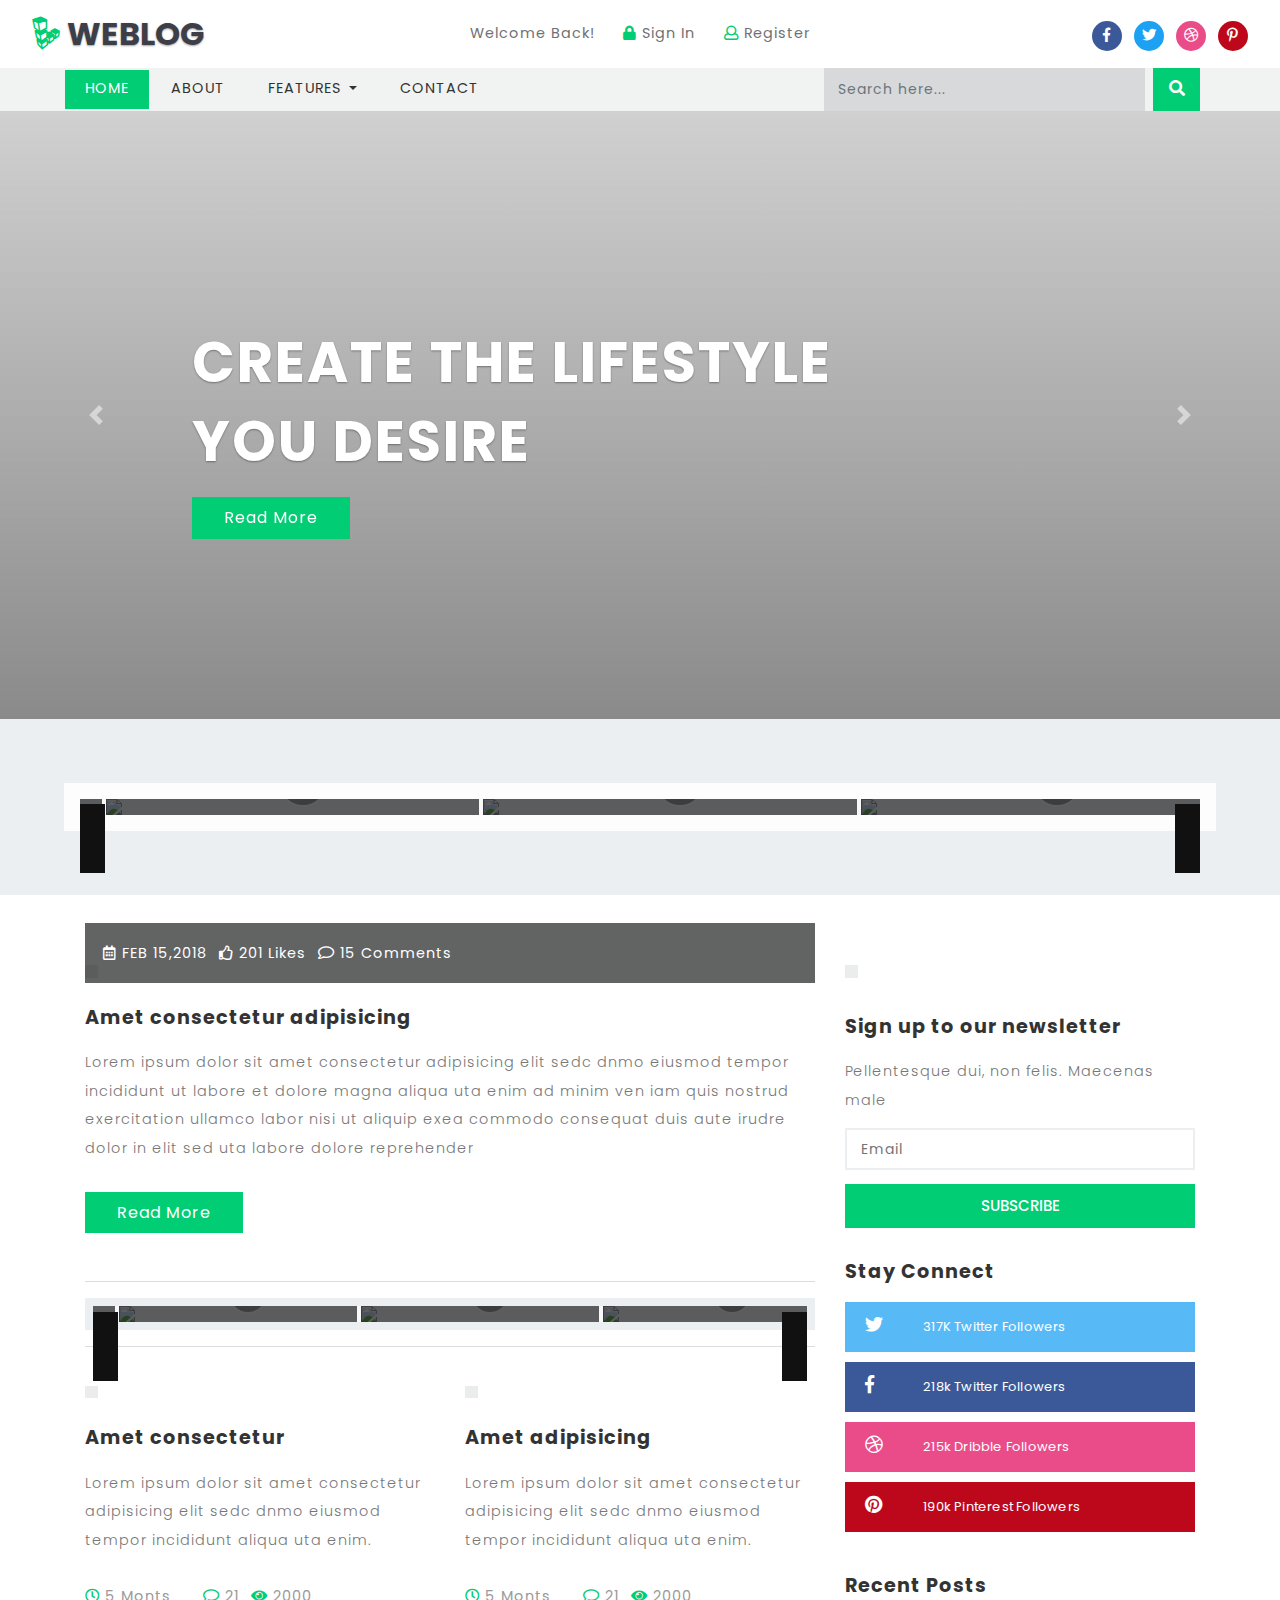
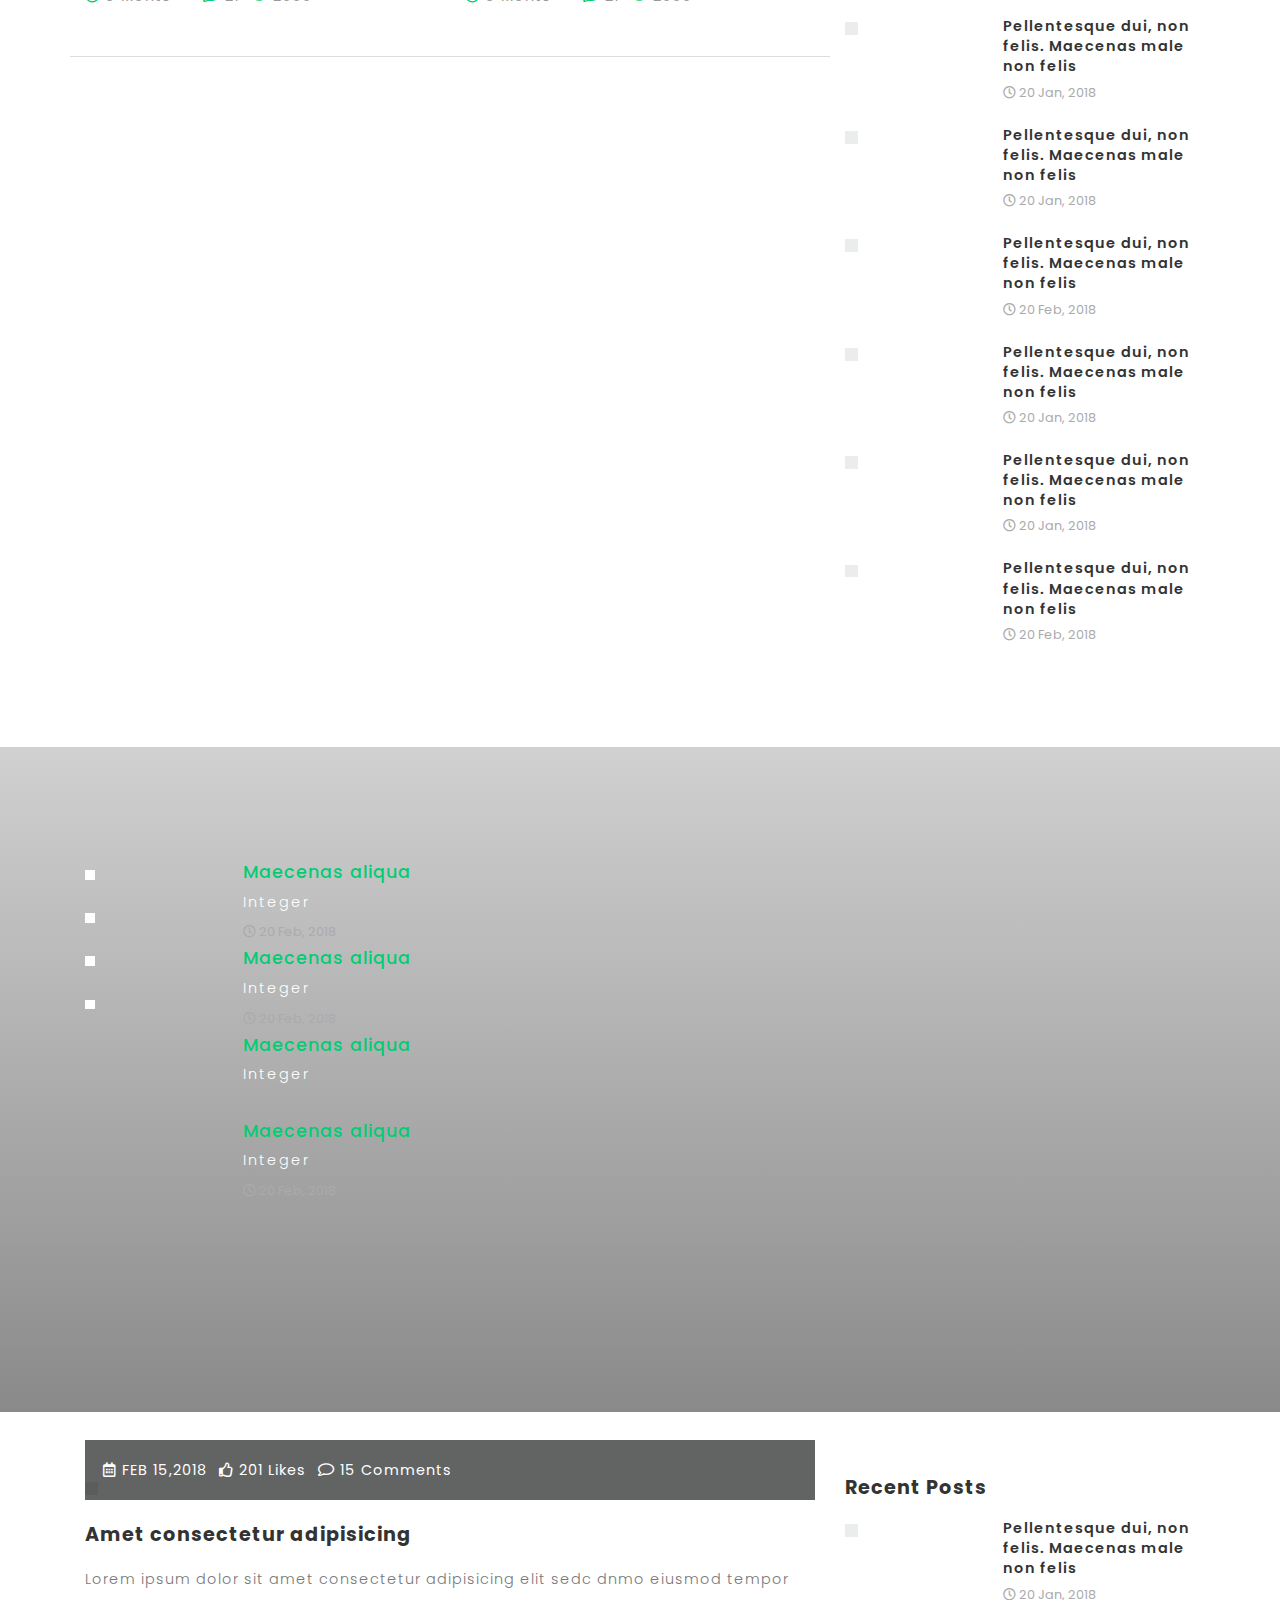
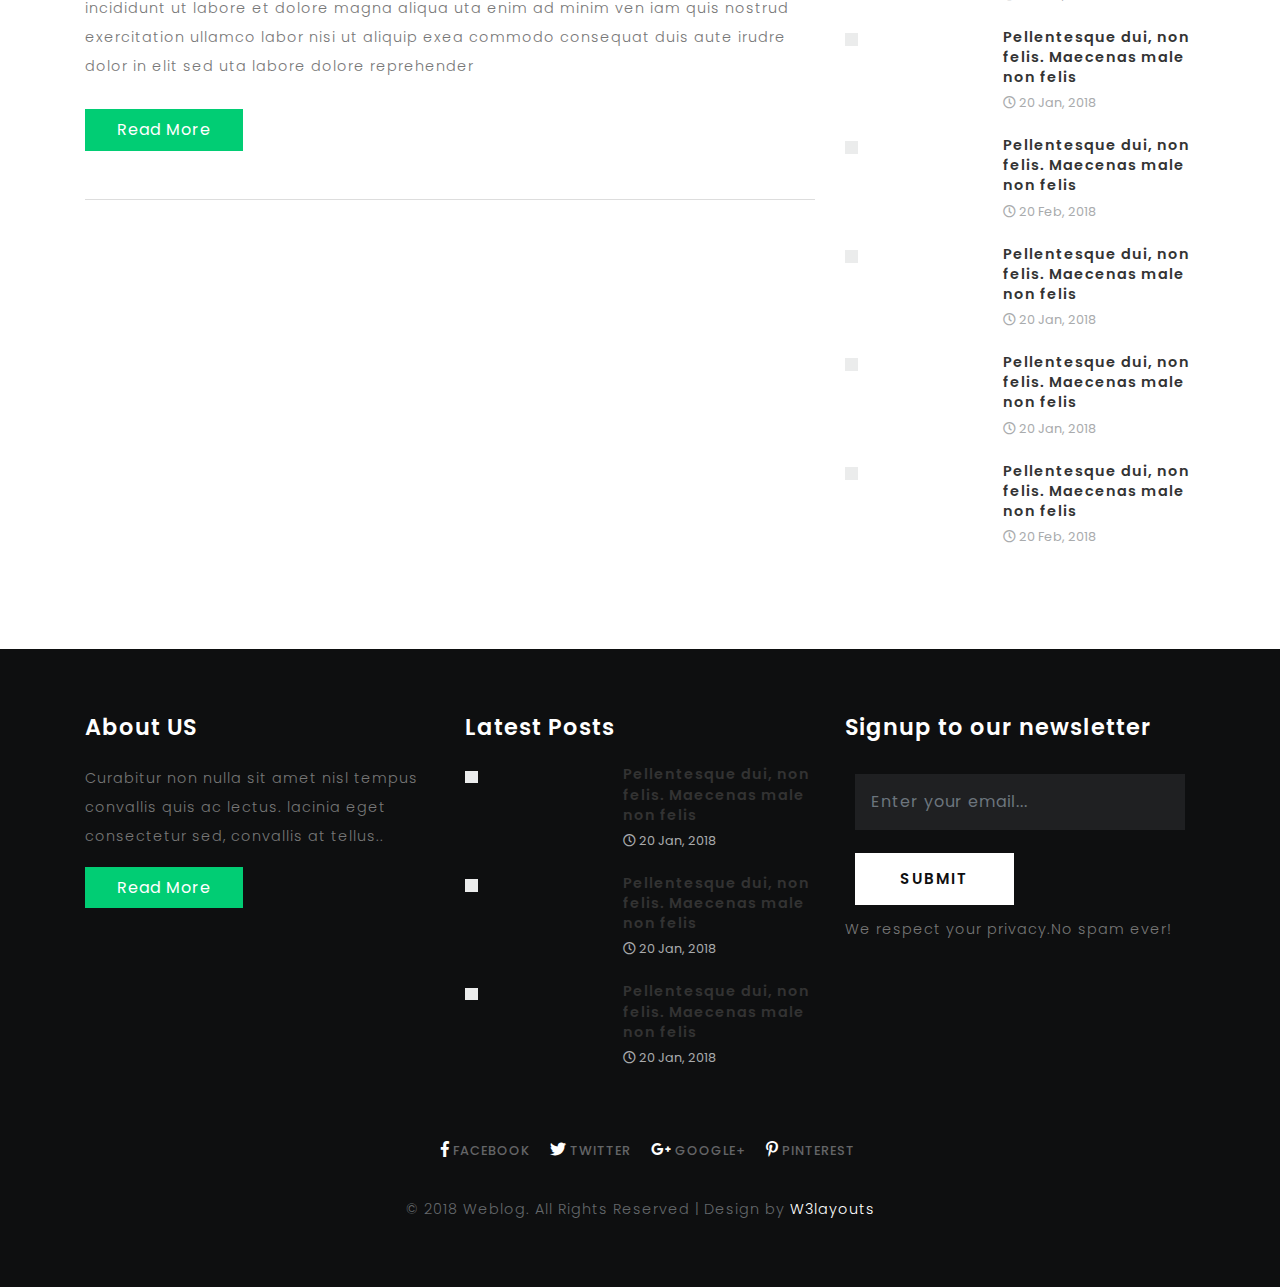
==== commit bdfa2e0c: "Ajax has been integrated" ====
--- a/PresentationLayer/wwwroot/CoreBlogTema/web/index.html
+++ b/PresentationLayer/wwwroot/CoreBlogTema/web/index.html
@@ -204,7 +204,7 @@
 			<ul id="flexiselDemo1">
 				<li>
 					<div class="blog-item">
-						<img src="images/1.jpg" alt=" " class="img-fluid" />
+						<img src="~/images/1.jpg" alt=" " class="img-fluid" />
 						<button type="button" class="btn btn-primary play" data-toggle="modal" data-target="#exampleModal">
 							<i class="fas fa-play"></i>
 						</button>
@@ -222,7 +222,7 @@
 				</li>
 				<li>
 					<div class="blog-item">
-						<img src="images/2.jpg" alt=" " class="img-fluid" />
+						<img src="~/images/2.jpg" alt=" " class="img-fluid" />
 						<button type="button" class="btn btn-primary play" data-toggle="modal" data-target="#exampleModal">
 							<i class="fas fa-play"></i>
 						</button>
@@ -240,7 +240,7 @@
 				</li>
 				<li>
 					<div class="blog-item">
-						<img src="images/3.jpg" alt=" " class="img-fluid" />
+						<img src="~/images/3.jpg" alt=" " class="img-fluid" />
 						<button type="button" class="btn btn-primary play" data-toggle="modal" data-target="#exampleModal">
 							<i class="fas fa-play"></i>
 						</button>
@@ -259,7 +259,7 @@
 				</li>
 				<li>
 					<div class="blog-item">
-						<img src="images/4.jpg" alt=" " class="img-fluid" />
+						<img src="~/images/4.jpg" alt=" " class="img-fluid" />
 						<button type="button" class="btn btn-primary play" data-toggle="modal" data-target="#exampleModal">
 							<i class="fas fa-play"></i>
 						</button>
@@ -306,7 +306,7 @@
 						<div class="b-grid-top">
 							<div class="blog_info_left_grid">
 								<a href="single.html">
-									<img src="images/b1.jpg" class="img-fluid" alt="">
+									<img src="~/images/b1.jpg" class="img-fluid" alt="">
 								</a>
 							</div>
 							<div class="blog-info-middle">
@@ -341,7 +341,7 @@
 						<ul id="flexiselDemo2">
 							<li>
 								<div class="blog-item">
-									<img src="images/5.jpg" alt=" " class="img-fluid" />
+									<img src="~/images/5.jpg" alt=" " class="img-fluid" />
 									<button type="button" class="btn btn-primary play sec" data-toggle="modal" data-target="#exampleModal">
 										<i class="fas fa-play"></i>
 									</button>
@@ -352,7 +352,7 @@
 							</li>
 							<li>
 								<div class="blog-item">
-									<img src="images/6.jpg" alt=" " class="img-fluid" />
+									<img src="~/images/6.jpg" alt=" " class="img-fluid" />
 									<button type="button" class="btn btn-primary play sec" data-toggle="modal" data-target="#exampleModal">
 										<i class="fas fa-play"></i>
 									</button>
@@ -363,7 +363,7 @@
 							</li>
 							<li>
 								<div class="blog-item">
-									<img src="images/7.jpg" alt=" " class="img-fluid" />
+									<img src="~/images/7.jpg" alt=" " class="img-fluid" />
 									<button type="button" class="btn btn-primary play sec" data-toggle="modal" data-target="#exampleModal">
 										<i class="fas fa-play"></i>
 									</button>
@@ -374,7 +374,7 @@
 							</li>
 							<li>
 								<div class="blog-item">
-									<img src="images/8.jpg" alt=" " class="img-fluid" />
+									<img src="~/images/8.jpg" alt=" " class="img-fluid" />
 									<button type="button" class="btn btn-primary play sec" data-toggle="modal" data-target="#exampleModal">
 										<i class="fas fa-play"></i>
 									</button>
@@ -393,7 +393,7 @@
 								<div class="b-grid-top">
 									<div class="blog_info_left_grid">
 										<a href="single.html">
-											<img src="images/b2.jpg" class="img-fluid" alt="">
+											<img src="~/images/b2.jpg" class="img-fluid" alt="">
 										</a>
 									</div>
 									<h3>
@@ -421,7 +421,7 @@
 								<div class="b-grid-top">
 									<div class="blog_info_left_grid">
 										<a href="single.html">
-											<img src="images/b3.jpg" class="img-fluid" alt="">
+											<img src="~/images/b3.jpg" class="img-fluid" alt="">
 										</a>
 									</div>
 									<h3>
@@ -454,7 +454,7 @@
 				<aside class="col-lg-4 agileits-w3ls-right-blog-con text-right">
 					<div class="right-blog-info text-left">
 						<div class="tech-btm">
-							<img src="images/banner1.jpg" class="img-fluid" alt="">
+							<img src="~/images/banner1.jpg" class="img-fluid" alt="">
 						</div>
 						<div class="tech-btm">
 							<h4>Sign up to our newsletter</h4>
@@ -499,7 +499,7 @@
 							<div class="blog-grids row mb-3">
 								<div class="col-md-5 blog-grid-left">
 									<a href="single.html">
-										<img src="images/1.jpg" class="img-fluid" alt="">
+										<img src="~/images/1.jpg" class="img-fluid" alt="">
 									</a>
 								</div>
 								<div class="col-md-7 blog-grid-right">
@@ -517,7 +517,7 @@
 							<div class="blog-grids row mb-3">
 								<div class="col-md-5 blog-grid-left">
 									<a href="single.html">
-										<img src="images/5.jpg" class="img-fluid" alt="">
+										<img src="~/images/5.jpg" class="img-fluid" alt="">
 									</a>
 								</div>
 								<div class="col-md-7 blog-grid-right">
@@ -535,7 +535,7 @@
 							<div class="blog-grids row mb-3">
 								<div class="col-md-5 blog-grid-left">
 									<a href="single.html">
-										<img src="images/3.jpg" class="img-fluid" alt="">
+										<img src="~/images/3.jpg" class="img-fluid" alt="">
 									</a>
 								</div>
 								<div class="col-md-7 blog-grid-right">
@@ -552,7 +552,7 @@
 							<div class="blog-grids row mb-3">
 								<div class="col-md-5 blog-grid-left">
 									<a href="single.html">
-										<img src="images/2.jpg" class="img-fluid" alt="">
+										<img src="~/images/2.jpg" class="img-fluid" alt="">
 									</a>
 								</div>
 								<div class="col-md-7 blog-grid-right">
@@ -570,7 +570,7 @@
 							<div class="blog-grids row mb-3">
 								<div class="col-md-5 blog-grid-left">
 									<a href="single.html">
-										<img src="images/4.jpg" class="img-fluid" alt="">
+										<img src="~/images/4.jpg" class="img-fluid" alt="">
 									</a>
 								</div>
 								<div class="col-md-7 blog-grid-right">
@@ -588,7 +588,7 @@
 							<div class="blog-grids row mb-3">
 								<div class="col-md-5 blog-grid-left">
 									<a href="single.html">
-										<img src="images/6.jpg" class="img-fluid" alt="">
+										<img src="~/images/6.jpg" class="img-fluid" alt="">
 									</a>
 								</div>
 								<div class="col-md-7 blog-grid-right">
@@ -618,8 +618,8 @@
 				<div class="col-md-4 news-left">
 					<ul id="demo1_thumbs" class="list-inline">
 						<li>
-							<a href="images/m1.jpg">
-								<img src="images/m1.jpg" alt="" data-desoslide-caption="<h3>Latest Post 1</h3>">
+							<a href="~/images/m1.jpg">
+								<img src="~/images/m1.jpg" alt="" data-desoslide-caption="<h3>Latest Post 1</h3>">
 								<div class="mid-text-info">
 									<h4>Maecenas aliqua</h4>
 									<p>Integer </p>
@@ -631,8 +631,8 @@
 							</a>
 						</li>
 						<li>
-							<a href="images/m2.jpg">
-								<img src="images/m2.jpg" alt="" data-desoslide-caption="<h3>Latest Post 2</h3>">
+							<a href="~/images/m2.jpg">
+								<img src="~/images/m2.jpg" alt="" data-desoslide-caption="<h3>Latest Post 2</h3>">
 								<div class="mid-text-info">
 									<h4>Maecenas aliqua</h4>
 									<p>Integer </p>
@@ -644,8 +644,8 @@
 							</a>
 						</li>
 						<li>
-							<a href="images/m3.jpg">
-								<img src="images/m3.jpg" alt="" data-desoslide-caption="<h3>Latest Post 3</h3>">
+							<a href="~/images/m3.jpg">
+								<img src="~/images/m3.jpg" alt="" data-desoslide-caption="<h3>Latest Post 3</h3>">
 								<div class="mid-text-info">
 									<h4>Maecenas aliqua</h4>
 									<p>Integer </p>
@@ -657,8 +657,8 @@
 							</a>
 						</li>
 						<li>
-							<a href="images/m4.jpg">
-								<img src="images/m4.jpg" alt="" data-desoslide-caption="<h3>Latest Post 4</h3>">
+							<a href="~/images/m4.jpg">
+								<img src="~/images/m4.jpg" alt="" data-desoslide-caption="<h3>Latest Post 4</h3>">
 								<div class="mid-text-info">
 									<h4>Maecenas aliqua</h4>
 									<p>Integer </p>
@@ -688,7 +688,7 @@
 							<div class="b-grid-top">
 								<div class="blog_info_left_grid">
 									<a href="single.html">
-										<img src="images/b4.jpg" class="img-fluid" alt="">
+										<img src="~/images/b4.jpg" class="img-fluid" alt="">
 									</a>
 								</div>
 								<div class="blog-info-middle">
@@ -731,7 +731,7 @@
 							<div class="blog-grids row mb-3">
 								<div class="col-md-5 blog-grid-left">
 									<a href="single.html">
-										<img src="images/5.jpg" class="img-fluid" alt="">
+										<img src="~/images/5.jpg" class="img-fluid" alt="">
 									</a>
 								</div>
 								<div class="col-md-7 blog-grid-right">
@@ -749,7 +749,7 @@
 							<div class="blog-grids row mb-3">
 								<div class="col-md-5 blog-grid-left">
 									<a href="single.html">
-										<img src="images/6.jpg" class="img-fluid" alt="">
+										<img src="~/images/6.jpg" class="img-fluid" alt="">
 									</a>
 								</div>
 								<div class="col-md-7 blog-grid-right">
@@ -767,7 +767,7 @@
 							<div class="blog-grids row mb-3">
 								<div class="col-md-5 blog-grid-left">
 									<a href="single.html">
-										<img src="images/7.jpg" class="img-fluid" alt="">
+										<img src="~/images/7.jpg" class="img-fluid" alt="">
 									</a>
 								</div>
 								<div class="col-md-7 blog-grid-right">
@@ -784,7 +784,7 @@
 							<div class="blog-grids row mb-3">
 								<div class="col-md-5 blog-grid-left">
 									<a href="single.html">
-										<img src="images/8.jpg" class="img-fluid" alt="">
+										<img src="~/images/8.jpg" class="img-fluid" alt="">
 									</a>
 								</div>
 								<div class="col-md-7 blog-grid-right">
@@ -802,7 +802,7 @@
 							<div class="blog-grids row mb-3">
 								<div class="col-md-5 blog-grid-left">
 									<a href="single.html">
-										<img src="images/4.jpg" class="img-fluid" alt="">
+										<img src="~/images/4.jpg" class="img-fluid" alt="">
 									</a>
 								</div>
 								<div class="col-md-7 blog-grid-right">
@@ -820,7 +820,7 @@
 							<div class="blog-grids row mb-3">
 								<div class="col-md-5 blog-grid-left">
 									<a href="single.html">
-										<img src="images/6.jpg" class="img-fluid" alt="">
+										<img src="~/images/6.jpg" class="img-fluid" alt="">
 									</a>
 								</div>
 								<div class="col-md-7 blog-grid-right">
@@ -861,7 +861,7 @@
 						<div class="blog-grids row mb-3">
 							<div class="col-md-5 blog-grid-left">
 								<a href="single.html">
-									<img src="images/4.jpg" class="img-fluid" alt="">
+									<img src="~/images/4.jpg" class="img-fluid" alt="">
 								</a>
 							</div>
 							<div class="col-md-7 blog-grid-right">
@@ -879,7 +879,7 @@
 						<div class="blog-grids row mb-3">
 							<div class="col-md-5 blog-grid-left">
 								<a href="single.html">
-									<img src="images/5.jpg" class="img-fluid" alt="">
+									<img src="~/images/5.jpg" class="img-fluid" alt="">
 								</a>
 							</div>
 							<div class="col-md-7 blog-grid-right">
@@ -897,7 +897,7 @@
 						<div class="blog-grids row mb-3">
 							<div class="col-md-5 blog-grid-left">
 								<a href="single.html">
-									<img src="images/6.jpg" class="img-fluid" alt="">
+									<img src="~/images/6.jpg" class="img-fluid" alt="">
 								</a>
 							</div>
 							<div class="col-md-7 blog-grid-right">
--- a/PresentationLayer/wwwroot/CoreBlogTema/web/css/style.css
+++ b/PresentationLayer/wwwroot/CoreBlogTema/web/css/style.css
@@ -359,34 +359,34 @@
 /*--/slider--*/
 
 .carousel-item {
-	background: -webkit-linear-gradient(rgba(23, 22, 23, 0.2), rgba(23, 22, 23, 0.5)), url(../images/banner1.jpg) no-repeat;
-	background: -moz-linear-gradient(rgba(23, 22, 23, 0.2), rgba(23, 22, 23, 0.5)), url(../images/banner1.jpg) no-repeat;
-	background: -ms-linear-gradient(rgba(23, 22, 23, 0.2), rgba(23, 22, 23, 0.5)), url(../images/banner1.jpg) no-repeat;
-	background: linear-gradient(rgba(23, 22, 23, 0.2), rgba(23, 22, 23, 0.5)), url(../images/banner1.jpg) no-repeat;
+	background: -webkit-linear-gradient(rgba(23, 22, 23, 0.2), rgba(23, 22, 23, 0.5)), url(../~/images/banner1.jpg) no-repeat;
+	background: -moz-linear-gradient(rgba(23, 22, 23, 0.2), rgba(23, 22, 23, 0.5)), url(../~/images/banner1.jpg) no-repeat;
+	background: -ms-linear-gradient(rgba(23, 22, 23, 0.2), rgba(23, 22, 23, 0.5)), url(../~/images/banner1.jpg) no-repeat;
+	background: linear-gradient(rgba(23, 22, 23, 0.2), rgba(23, 22, 23, 0.5)), url(../~/images/banner1.jpg) no-repeat;
 	background-size: cover;
 }
 
 .carousel-item.item2 {
-	background: -webkit-linear-gradient(rgba(23, 22, 23, 0.2), rgba(23, 22, 23, 0.5)), url(../images/banner2.jpg) no-repeat;
-	background: -moz-linear-gradient(rgba(23, 22, 23, 0.2), rgba(23, 22, 23, 0.5)), url(../images/banner2.jpg) no-repeat;
-	background: -ms-linear-gradient(rgba(23, 22, 23, 0.2), rgba(23, 22, 23, 0.5)), url(../images/banner2.jpg) no-repeat;
-	background: linear-gradient(rgba(23, 22, 23, 0.2), rgba(23, 22, 23, 0.5)), url(../images/banner2.jpg) no-repeat;
+	background: -webkit-linear-gradient(rgba(23, 22, 23, 0.2), rgba(23, 22, 23, 0.5)), url(../~/images/banner2.jpg) no-repeat;
+	background: -moz-linear-gradient(rgba(23, 22, 23, 0.2), rgba(23, 22, 23, 0.5)), url(../~/images/banner2.jpg) no-repeat;
+	background: -ms-linear-gradient(rgba(23, 22, 23, 0.2), rgba(23, 22, 23, 0.5)), url(../~/images/banner2.jpg) no-repeat;
+	background: linear-gradient(rgba(23, 22, 23, 0.2), rgba(23, 22, 23, 0.5)), url(../~/images/banner2.jpg) no-repeat;
 	background-size: cover;
 }
 
 .carousel-item.item3 {
-	background: -webkit-linear-gradient(rgba(23, 22, 23, 0.2), rgba(23, 22, 23, 0.5)), url(../images/banner3.jpg) no-repeat;
-	background: -moz-linear-gradient(rgba(23, 22, 23, 0.2), rgba(23, 22, 23, 0.5)), url(../images/banner3.jpg) no-repeat;
-	background: -ms-linear-gradient(rgba(23, 22, 23, 0.2), rgba(23, 22, 23, 0.5)), url(../images/banner3.jpg) no-repeat;
-	background: linear-gradient(rgba(23, 22, 23, 0.2), rgba(23, 22, 23, 0.5)), url(../images/banner3.jpg) no-repeat;
+	background: -webkit-linear-gradient(rgba(23, 22, 23, 0.2), rgba(23, 22, 23, 0.5)), url(../~/images/banner3.jpg) no-repeat;
+	background: -moz-linear-gradient(rgba(23, 22, 23, 0.2), rgba(23, 22, 23, 0.5)), url(../~/images/banner3.jpg) no-repeat;
+	background: -ms-linear-gradient(rgba(23, 22, 23, 0.2), rgba(23, 22, 23, 0.5)), url(../~/images/banner3.jpg) no-repeat;
+	background: linear-gradient(rgba(23, 22, 23, 0.2), rgba(23, 22, 23, 0.5)), url(../~/images/banner3.jpg) no-repeat;
 	background-size: cover;
 }
 
 .carousel-item.item4 {
-	background: -webkit-linear-gradient(rgba(23, 22, 23, 0.2), rgba(23, 22, 23, 0.5)), url(../images/banner4.jpg) no-repeat;
-	background: -moz-linear-gradient(rgba(23, 22, 23, 0.2), rgba(23, 22, 23, 0.5)), url(../images/banner4.jpg) no-repeat;
-	background: -ms-linear-gradient(rgba(23, 22, 23, 0.2), rgba(23, 22, 23, 0.5)), url(../images/banner4.jpg) no-repeat;
-	background: linear-gradient(rgba(23, 22, 23, 0.2), rgba(23, 22, 23, 0.5)), url(../images/banner4.jpg) no-repeat;
+	background: -webkit-linear-gradient(rgba(23, 22, 23, 0.2), rgba(23, 22, 23, 0.5)), url(../~/images/banner4.jpg) no-repeat;
+	background: -moz-linear-gradient(rgba(23, 22, 23, 0.2), rgba(23, 22, 23, 0.5)), url(../~/images/banner4.jpg) no-repeat;
+	background: -ms-linear-gradient(rgba(23, 22, 23, 0.2), rgba(23, 22, 23, 0.5)), url(../~/images/banner4.jpg) no-repeat;
+	background: linear-gradient(rgba(23, 22, 23, 0.2), rgba(23, 22, 23, 0.5)), url(../~/images/banner4.jpg) no-repeat;
 	background-size: cover;
 }
 
@@ -587,12 +587,12 @@
 	.nbs-flexisel-nav-left {
 		left: 0%;
 		top: 33% !important;
-		background:#111 url(../images/left.png) no-repeat -6px 16px;
+		background:#111 url(../~/images/left.png) no-repeat -6px 16px;
 	}
 	.nbs-flexisel-nav-right {
 	  right: 0%;
 	  top: 33% !important;
-	  background:#111 url(../images/right.png) no-repeat -3px 16px;
+	  background:#111 url(../~/images/right.png) no-repeat -3px 16px;
 	}
 	/*--//flexisel--*/
 	.blog-item{
@@ -919,10 +919,10 @@
     margin-top: .5em;
 } 
 section.middle-sec-agileinfo-w3ls{
-	background: -webkit-linear-gradient(rgba(23, 22, 23, 0.2), rgba(23, 22, 23, 0.5)), url(../images/banner5.jpg) no-repeat;
-	background: -moz-linear-gradient(rgba(23, 22, 23, 0.2), rgba(23, 22, 23, 0.5)), url(../images/banner5.jpg) no-repeat;
-	background: -ms-linear-gradient(rgba(23, 22, 23, 0.2), rgba(23, 22, 23, 0.5)), url(../images/banner5.jpg) no-repeat;
-	background: linear-gradient(rgba(23, 22, 23, 0.2), rgba(23, 22, 23, 0.5)), url(../images/banner5.jpg) no-repeat;
+	background: -webkit-linear-gradient(rgba(23, 22, 23, 0.2), rgba(23, 22, 23, 0.5)), url(../~/images/banner5.jpg) no-repeat;
+	background: -moz-linear-gradient(rgba(23, 22, 23, 0.2), rgba(23, 22, 23, 0.5)), url(../~/images/banner5.jpg) no-repeat;
+	background: -ms-linear-gradient(rgba(23, 22, 23, 0.2), rgba(23, 22, 23, 0.5)), url(../~/images/banner5.jpg) no-repeat;
+	background: linear-gradient(rgba(23, 22, 23, 0.2), rgba(23, 22, 23, 0.5)), url(../~/images/banner5.jpg) no-repeat;
 	background-size: cover;
 	min-height:700px;
 	padding:4em 0;
@@ -938,10 +938,10 @@
 /*--about--*/
 
 .banner-inner {
-	background: -webkit-linear-gradient(rgba(23, 22, 23, 0.2), rgba(23, 22, 23, 0.5)), url(../images/banner4.jpg) no-repeat;
-	background: -moz-linear-gradient(rgba(23, 22, 23, 0.2), rgba(23, 22, 23, 0.5)), url(../images/banner4.jpg) no-repeat;
-	background: -ms-linear-gradient(rgba(23, 22, 23, 0.2), rgba(23, 22, 23, 0.5)), url(../images/banner4.jpg) no-repeat;
-	background: linear-gradient(rgba(23, 22, 23, 0.2), rgba(23, 22, 23, 0.5)), url(../images/banner4.jpg) no-repeat;
+	background: -webkit-linear-gradient(rgba(23, 22, 23, 0.2), rgba(23, 22, 23, 0.5)), url(../~/images/banner4.jpg) no-repeat;
+	background: -moz-linear-gradient(rgba(23, 22, 23, 0.2), rgba(23, 22, 23, 0.5)), url(../~/images/banner4.jpg) no-repeat;
+	background: -ms-linear-gradient(rgba(23, 22, 23, 0.2), rgba(23, 22, 23, 0.5)), url(../~/images/banner4.jpg) no-repeat;
+	background: linear-gradient(rgba(23, 22, 23, 0.2), rgba(23, 22, 23, 0.5)), url(../~/images/banner4.jpg) no-repeat;
 	background-size: cover;
 	min-height: 230px;
 }
@@ -985,7 +985,7 @@
 }
 
 .a2 {
-	background: url(../images/g1.jpg) no-repeat 0px 0px;
+	background: url(../~/images/g1.jpg) no-repeat 0px 0px;
 	background-size: cover;
 	-webkit-background-size: cover;
 	-moz-background-size: cover;
@@ -995,7 +995,7 @@
 }
 
 .a3 {
-	background: url(../images/g6.jpg) no-repeat 0px 0px;
+	background: url(../~/images/g6.jpg) no-repeat 0px 0px;
 	background-size: cover;
 	-webkit-background-size: cover;
 	-moz-background-size: cover;
@@ -1005,7 +1005,7 @@
 }
 
 .a5 {
-	background: url(../images/g5.jpg) no-repeat 0px 0px;
+	background: url(../~/images/g5.jpg) no-repeat 0px 0px;
 	background-size: cover;
 	-webkit-background-size: cover;
 	-moz-background-size: cover;
@@ -1015,7 +1015,7 @@
 }
 
 .a6 {
-	background: url(../images/g8.jpg) no-repeat 0px 0px;
+	background: url(../~/images/g8.jpg) no-repeat 0px 0px;
 	background-size: cover;
 	-webkit-background-size: cover;
 	-moz-background-size: cover;
@@ -1228,7 +1228,7 @@
 	height: 48px;
 	border: none;
 	text-indent: 100%;
-	background: url(../images/top_up.png) no-repeat 0px 0px;
+	background: url(../~/images/top_up.png) no-repeat 0px 0px;
 }
 
 /*--// copyright-- */
